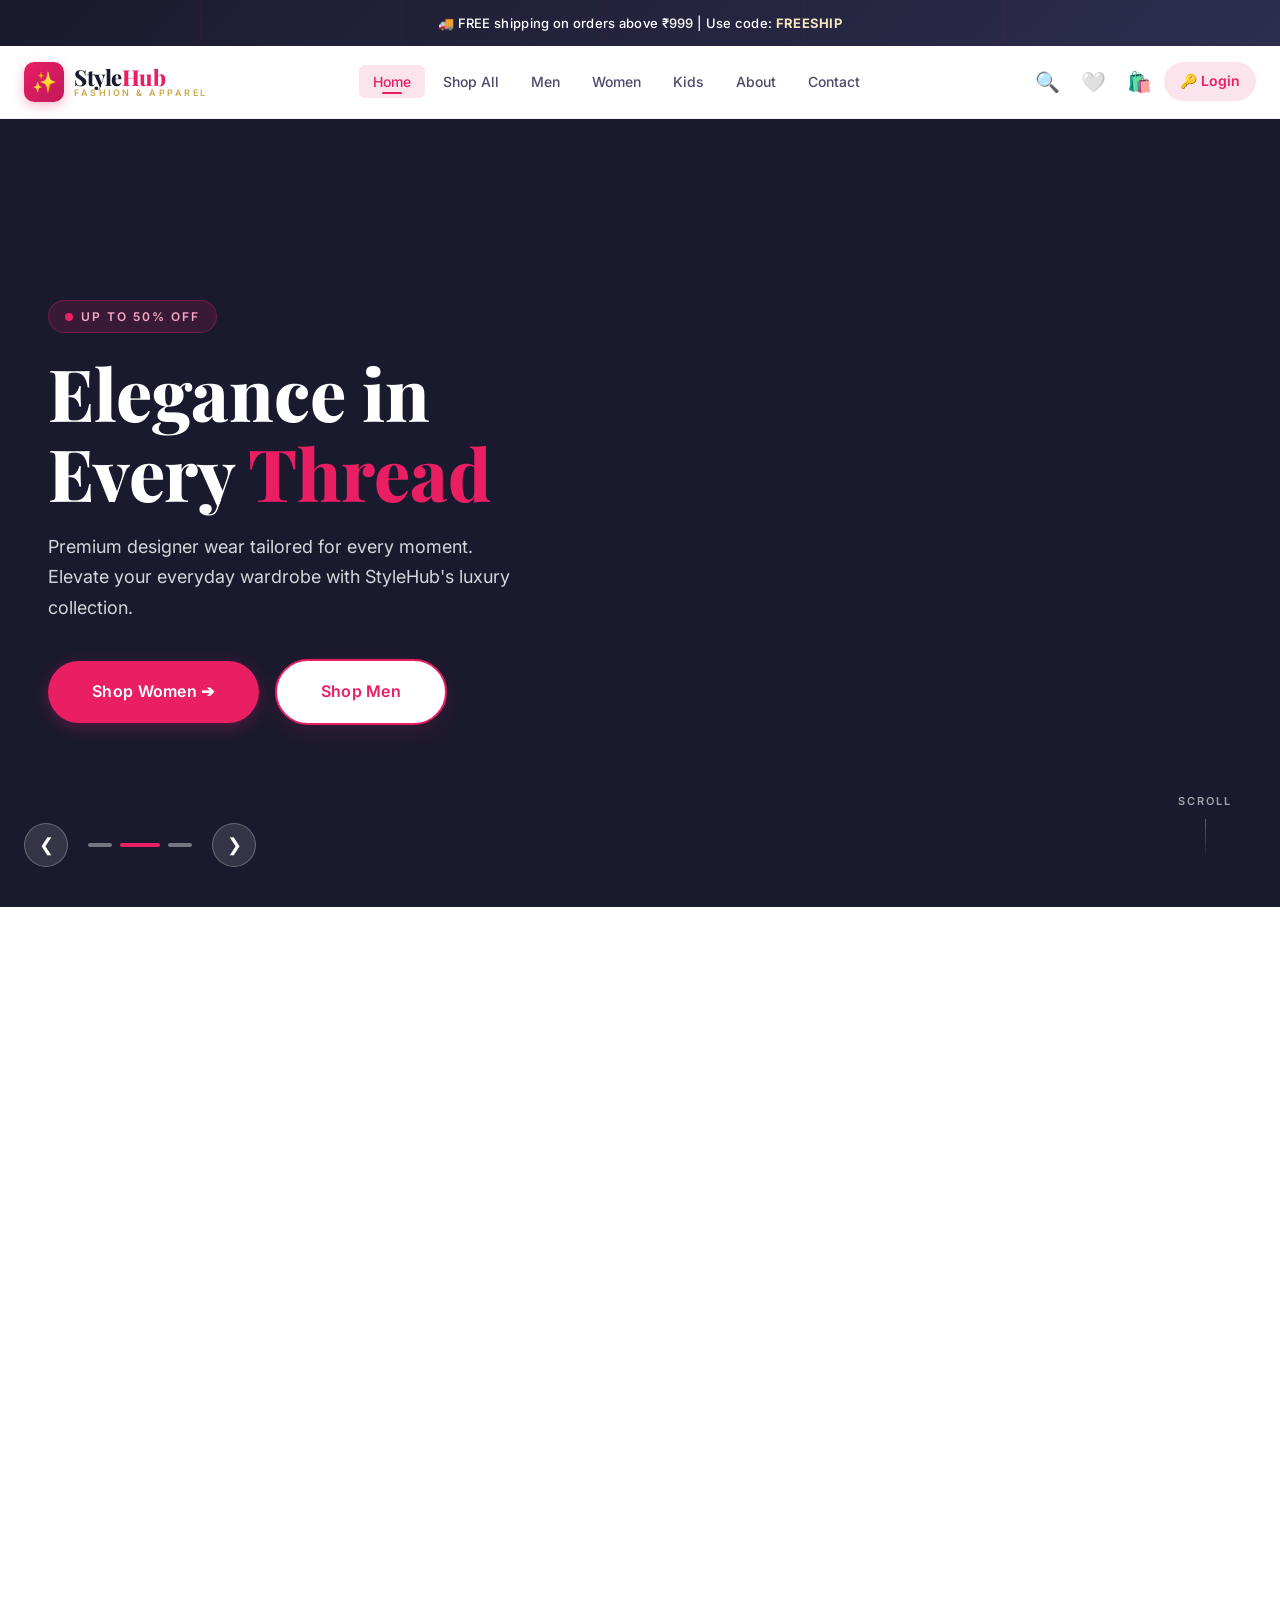
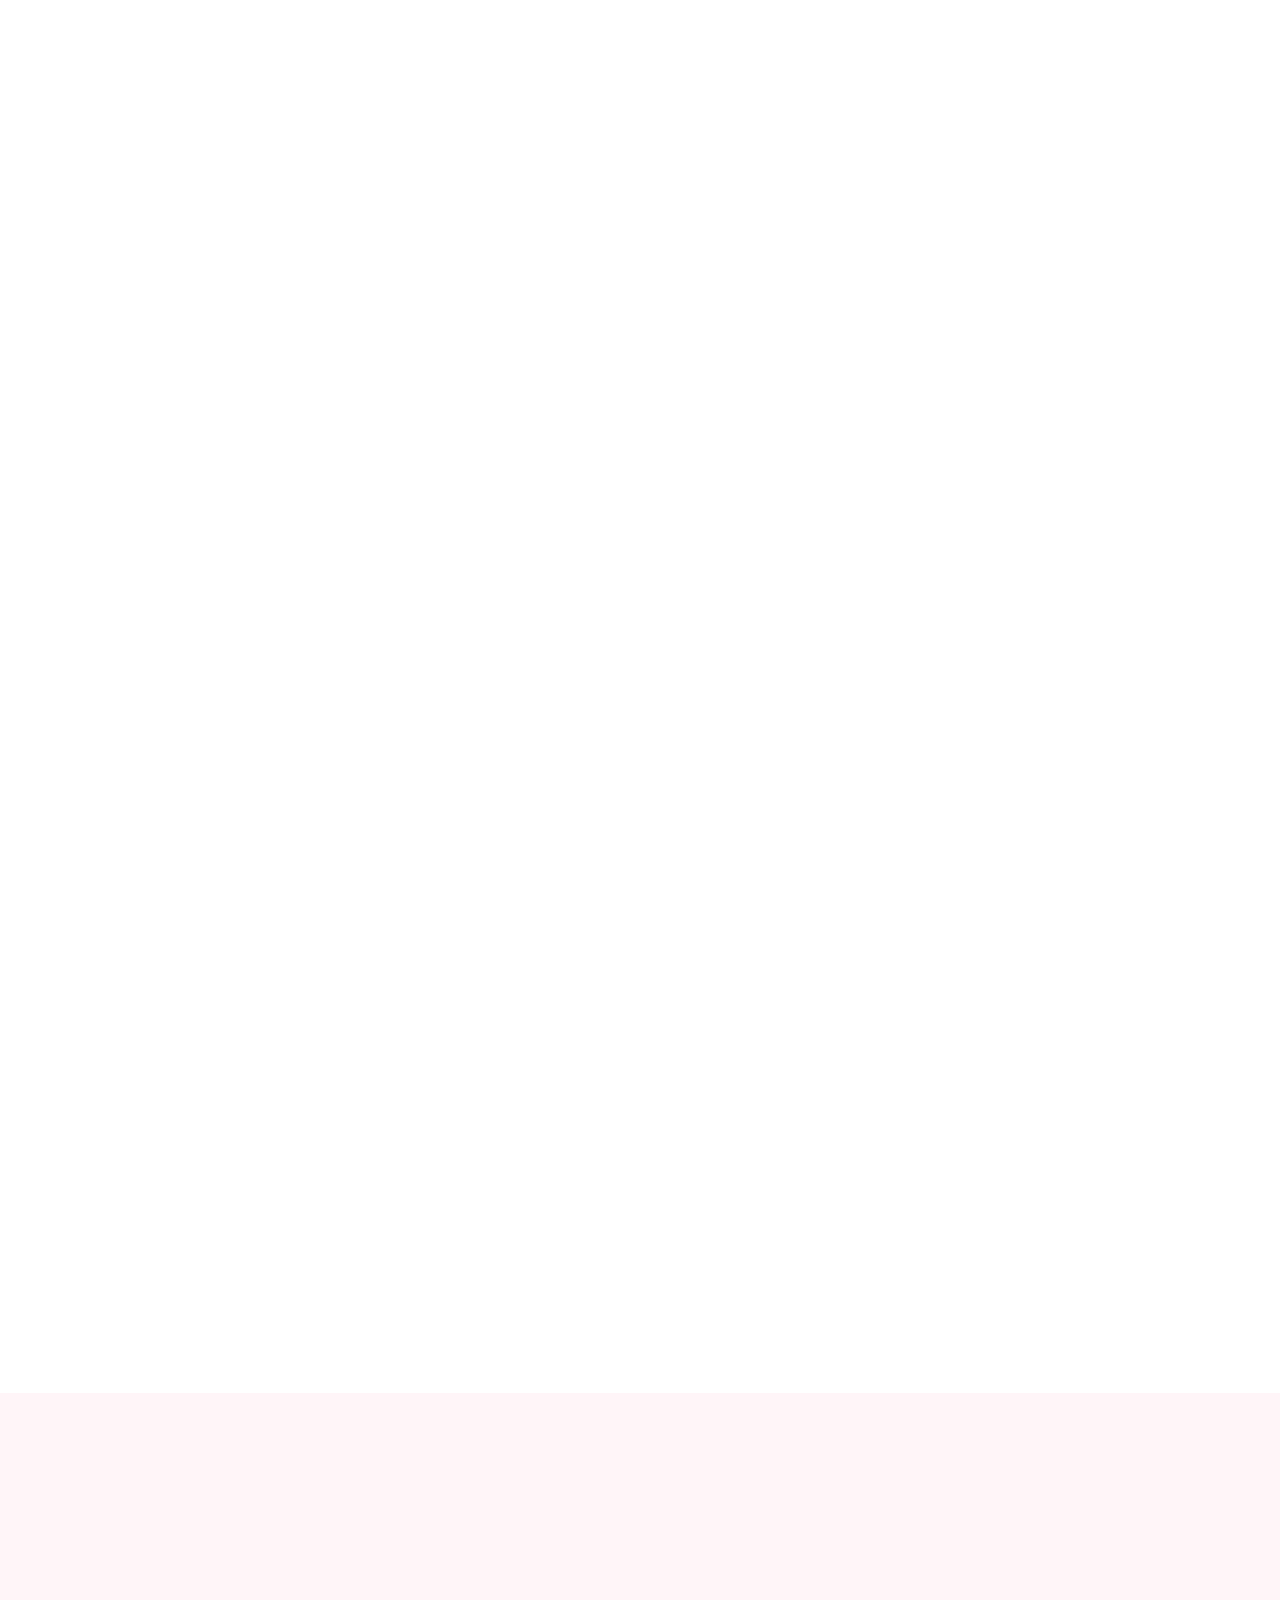
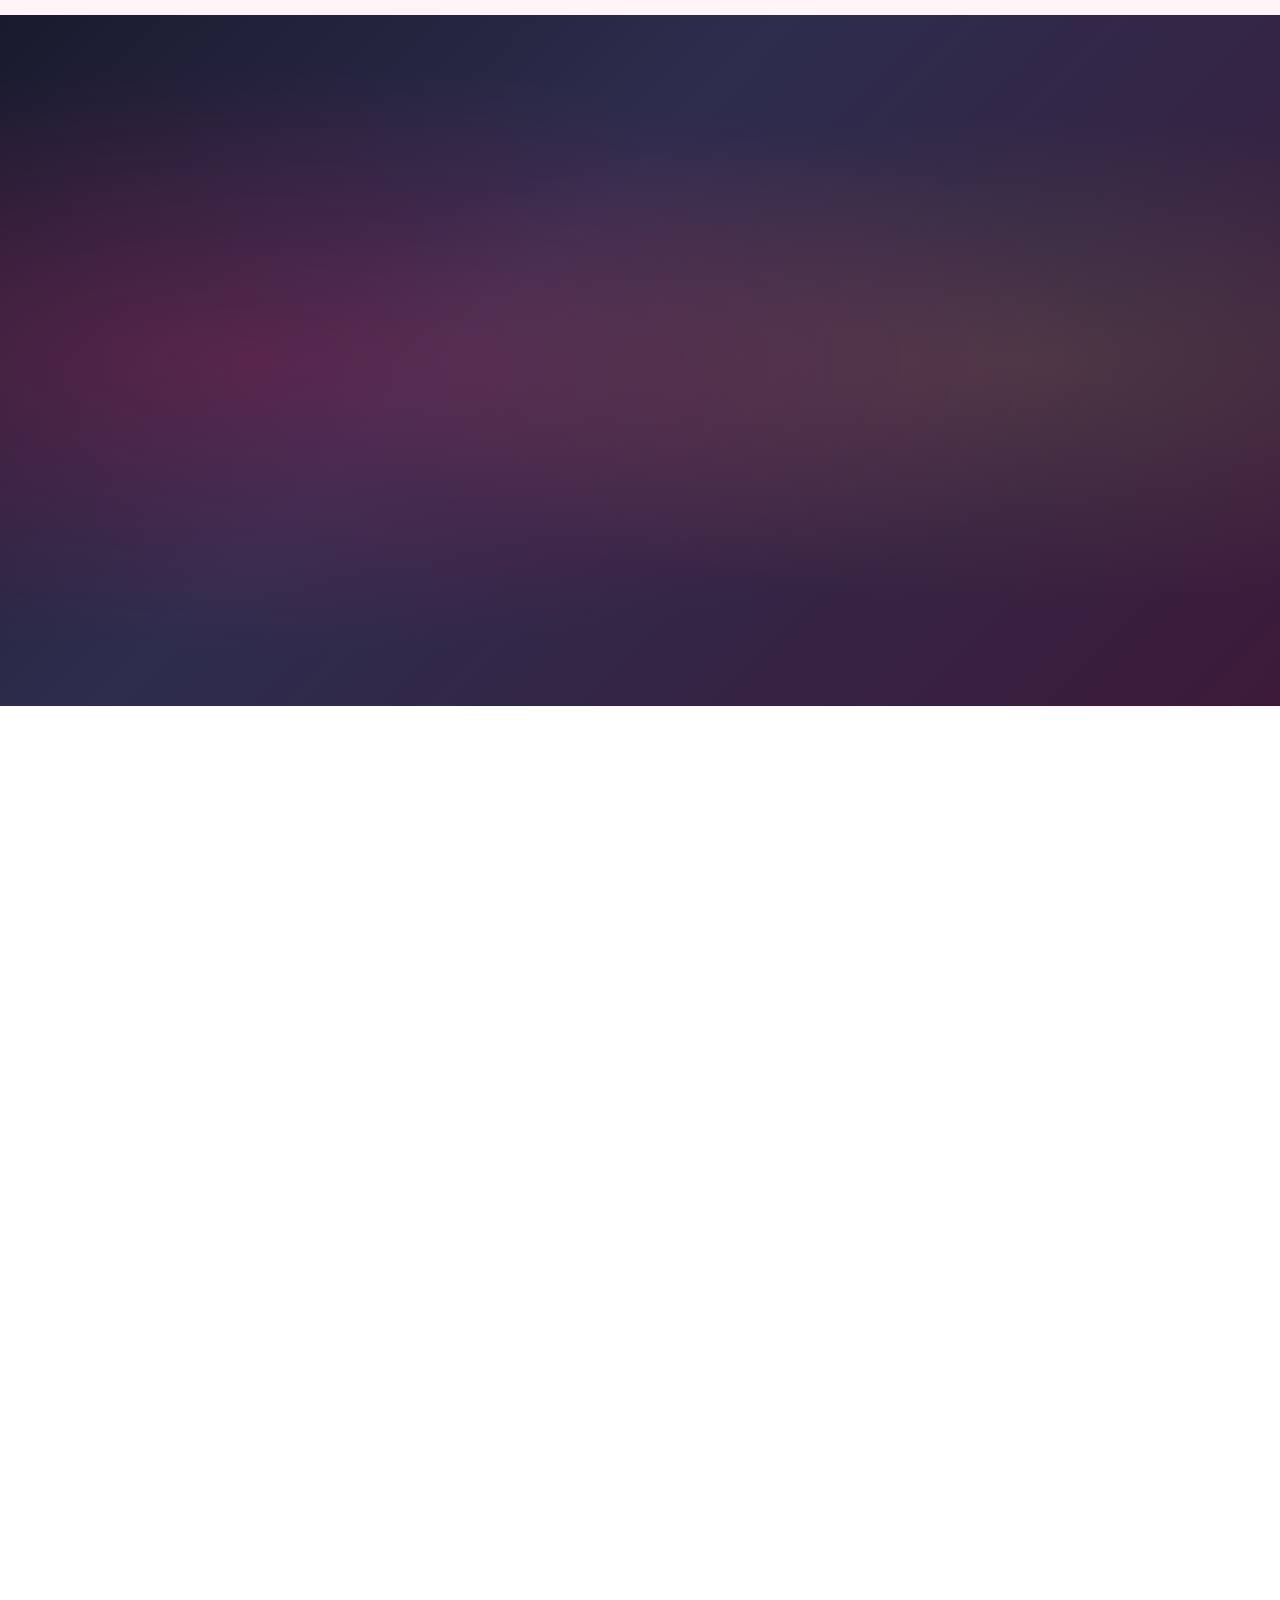
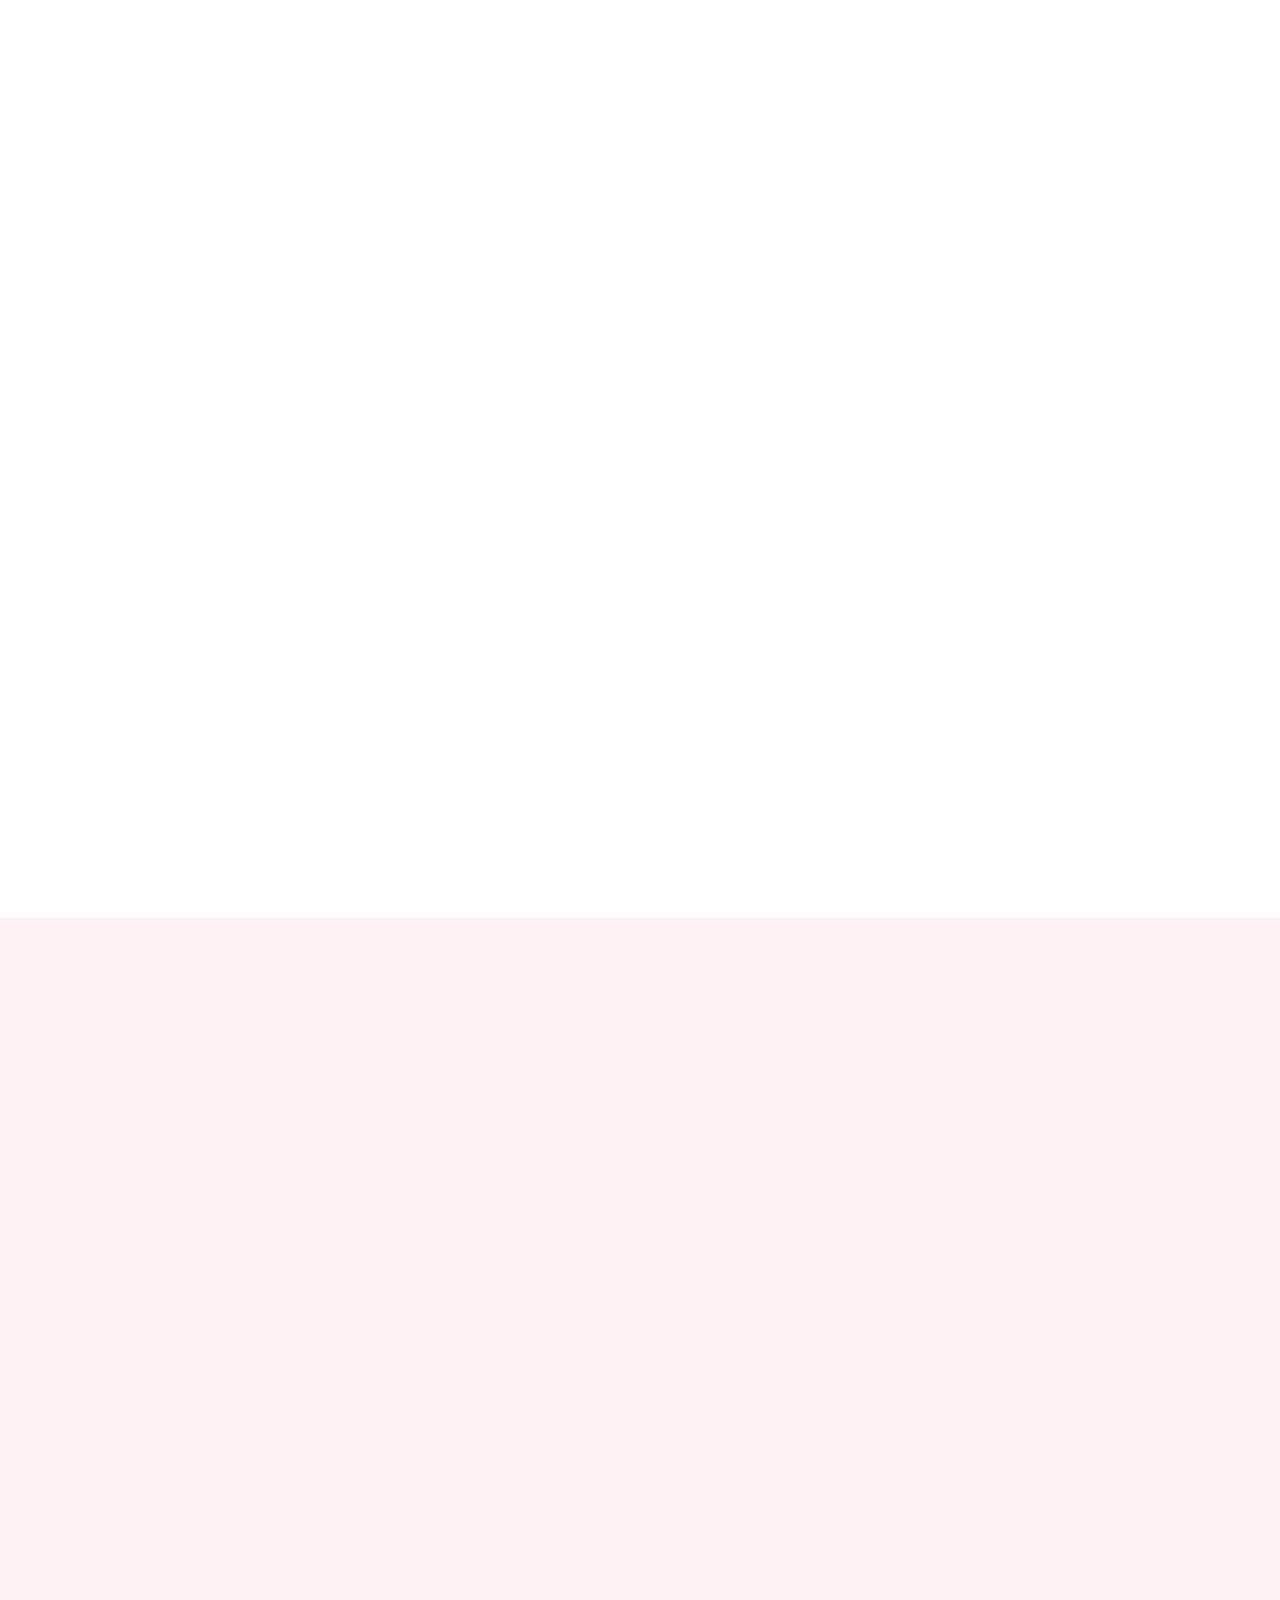
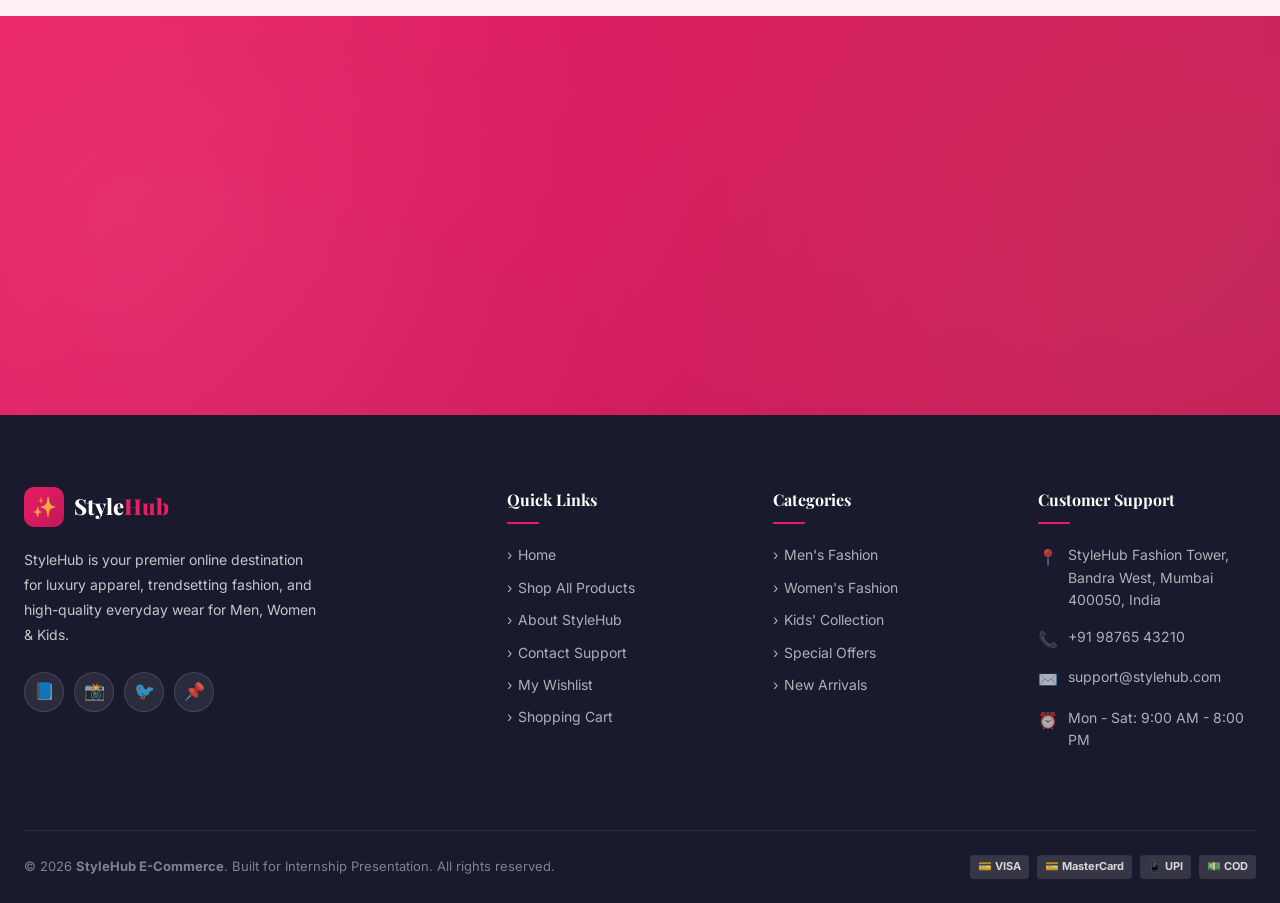
==== frontend/index.html @ ae9ee7ff "Initial commit - StyleHub e-commerce website" ====
<!DOCTYPE html>
<html lang="en">
<head>
  <meta charset="UTF-8">
  <meta name="viewport" content="width=device-width, initial-scale=1.0">
  <meta name="description" content="StyleHub – Premium Fashion & Apparel E-Commerce Store for Men, Women & Kids. Shop the latest clothing trends with exclusive discounts.">
  <title>StyleHub | Fashion & Apparel E-Commerce</title>
  <link rel="stylesheet" href="css/style.css">
  <link rel="icon" href="data:image/svg+xml,<svg xmlns=%22http://www.w3.org/2000/svg%22 viewBox=%220 0 100 100%22><text y=%22.9em%22 font-size=%2290%22>🛍️</text></svg>">
</head>
<body>

  <!-- ============================================================
       1. ANNOUNCEMENT BAR
       ============================================================ -->
  <div class="announcement-bar" id="announcement-bar">
    <span id="announcement-text">🚚 FREE shipping on orders above ₹999 | Use code: <span>FREESHIP</span></span>
  </div>

  <!-- ============================================================
       2. RESPONSIVE NAVIGATION BAR (with Logo, Links & Action Icons)
       ============================================================ -->
  <nav id="main-nav" aria-label="Main Navigation">
    <div class="container">
      <div class="nav-inner">
        
        <!-- 3. StyleHub Logo -->
        <div class="nav-logo">
          <a href="index.html" aria-label="StyleHub Home">
            <div class="nav-logo__icon">✨</div>
            <div class="nav-logo__text">
              <span class="nav-logo__name">Style<span>Hub</span></span>
              <span class="nav-logo__tagline">FASHION & APPAREL</span>
            </div>
          </a>
        </div>

        <!-- 4. Home, Shop, Men, Women, Kids, About, Contact Nav -->
        <ul class="nav-links">
          <li><a href="index.html" class="nav-link active">Home</a></li>
          <li><a href="products.html" class="nav-link">Shop All</a></li>
          <li><a href="products.html?category=men" class="nav-link">Men</a></li>
          <li><a href="products.html?category=women" class="nav-link">Women</a></li>
          <li><a href="products.html?category=kids" class="nav-link">Kids</a></li>
          <li><a href="about.html" class="nav-link">About</a></li>
          <li><a href="contact.html" class="nav-link">Contact</a></li>
        </ul>

        <!-- 5 & 6. Search, Wishlist, Account & Cart Icons + Counter -->
        <div class="nav-actions">
          <button class="nav-action-btn" id="search-toggle" aria-label="Search products" title="Search">
            🔍
          </button>
          
          <a href="wishlist.html" class="nav-action-btn" aria-label="Wishlist" title="Wishlist">
            🤍
            <span class="wishlist-count" style="display:none;">0</span>
          </a>

          <a href="cart.html" class="nav-action-btn" aria-label="Shopping Cart" title="Cart">
            🛍️
            <span class="cart-count" style="display:none;">0</span>
          </a>

          <a href="login.html" class="nav-login-link" id="nav-login-btn">
            🔑 Login
          </a>
          <a href="account.html" class="nav-account-link" id="nav-account-btn" style="display:none;">
            👤 <span class="user-name">Account</span>
          </a>

          <!-- Mobile Hamburger Button -->
          <button class="hamburger" id="hamburger-btn" aria-label="Toggle Navigation Menu">
            <span class="hamburger__line"></span>
            <span class="hamburger__line"></span>
            <span class="hamburger__line"></span>
          </button>
        </div>

      </div>
    </div>
  </nav>

  <!-- Mobile Overlay & Menu -->
  <div class="mobile-overlay" id="mobile-overlay"></div>
  <aside id="mobile-menu" aria-label="Mobile Navigation Menu">
    <div class="mobile-menu__header">
      <div class="nav-logo">
        <a href="index.html">
          <div class="nav-logo__icon">✨</div>
          <div class="nav-logo__text">
            <span class="nav-logo__name">Style<span>Hub</span></span>
          </div>
        </a>
      </div>
      <button class="mobile-menu__close" id="mobile-close" aria-label="Close menu">✕</button>
    </div>
    
    <nav class="mobile-nav-links">
      <a href="index.html" class="mobile-nav-link active"><span class="mobile-nav-icon">🏠</span> Home</a>
      <a href="products.html" class="mobile-nav-link"><span class="mobile-nav-icon">🛍️</span> Shop All</a>
      <a href="products.html?category=men" class="mobile-nav-link"><span class="mobile-nav-icon">👔</span> Men's Collection</a>
      <a href="products.html?category=women" class="mobile-nav-link"><span class="mobile-nav-icon">👗</span> Women's Collection</a>
      <a href="products.html?category=kids" class="mobile-nav-link"><span class="mobile-nav-icon">🧸</span> Kids' Collection</a>
      <a href="wishlist.html" class="mobile-nav-link"><span class="mobile-nav-icon">❤️</span> Wishlist</a>
      <a href="cart.html" class="mobile-nav-link"><span class="mobile-nav-icon">🛒</span> Cart</a>
      <a href="about.html" class="mobile-nav-link"><span class="mobile-nav-icon">ℹ️</span> About Us</a>
      <a href="contact.html" class="mobile-nav-link"><span class="mobile-nav-icon">📞</span> Contact Us</a>
    </nav>

    <div class="mobile-menu__footer">
      <div class="mobile-menu__auth">
        <a href="login.html" class="btn btn--primary btn--full">Sign In / Register</a>
      </div>
    </div>
  </aside>

  <!-- Search Modal Overlay -->
  <div class="search-overlay" id="search-overlay" aria-label="Search overlay">
    <button class="search-close-btn" id="search-close" aria-label="Close search">✕</button>
    <div class="search-overlay__inner">
      <form class="search-form" id="search-form" action="products.html" method="GET">
        <input type="text" id="search-input" name="search" placeholder="Search for dresses, shirts, jeans..." autocomplete="off">
        <button type="submit" aria-label="Search">🔍</button>
      </form>
      <div id="search-results"></div>
    </div>
  </div>

  <!-- ============================================================
       7. LARGE FASHION HERO SECTION & 8. "SHOP NOW" BUTTON
       ============================================================ -->
  <section class="hero" aria-label="Hero Carousel">
    
    <!-- Slide 1 -->
    <div class="hero-slide active">
      <div class="hero-slide__bg" style="background-image: url('https://images.unsplash.com/photo-1490481651871-ab68de25d43d?w=1600&q=80');"></div>
      <div class="hero-slide__overlay"></div>
      <div class="hero-slide__content">
        <span class="hero-slide__tag">New Season 2026 Collection</span>
        <h1 class="hero-slide__title">Redefine Your <span>Style</span> Statement</h1>
        <p class="hero-slide__subtitle">Discover curated luxury fashion, elegant apparel and seasonal trends for Men, Women and Kids crafted with unmatched quality.</p>
        <div class="hero-slide__actions">
          <a href="products.html" class="btn btn--primary btn--lg">Shop Now ➔</a>
          <a href="#categories" class="btn btn--white btn--lg" id="explore-categories-btn" onclick="document.getElementById('categories')?.scrollIntoView({behavior:'smooth'});">Explore Categories</a>
        </div>
      </div>
    </div>

    <!-- Slide 2 -->
    <div class="hero-slide">
      <div class="hero-slide__bg" style="background-image: url('https://images.unsplash.com/photo-1445205170230-053b83016050?w=1600&q=80');"></div>
      <div class="hero-slide__overlay"></div>
      <div class="hero-slide__content">
        <span class="hero-slide__tag">Up To 50% Off</span>
        <h2 class="hero-slide__title">Elegance in Every <span>Thread</span></h2>
        <p class="hero-slide__subtitle">Premium designer wear tailored for every moment. Elevate your everyday wardrobe with StyleHub's luxury collection.</p>
        <div class="hero-slide__actions">
          <a href="products.html?category=women" class="btn btn--primary btn--lg">Shop Women ➔</a>
          <a href="products.html?category=men" class="btn btn--outline btn--white btn--lg">Shop Men</a>
        </div>
      </div>
    </div>

    <!-- Slide 3 -->
    <div class="hero-slide">
      <div class="hero-slide__bg" style="background-image: url('https://images.unsplash.com/photo-1503944583220-79d8926ad5e2?w=1600&q=80');"></div>
      <div class="hero-slide__overlay"></div>
      <div class="hero-slide__content">
        <span class="hero-slide__tag">Kids & Youth Special</span>
        <h2 class="hero-slide__title">Vibrant & Playful <span>Fashion</span></h2>
        <p class="hero-slide__subtitle">Ultra-soft, trendy and comfortable outfits for your little ones. Made with 100% skin-friendly fabrics.</p>
        <div class="hero-slide__actions">
          <a href="products.html?category=kids" class="btn btn--primary btn--lg">Shop Kids ➔</a>
        </div>
      </div>
    </div>

    <!-- Hero Controls -->
    <div class="hero-controls">
      <button class="hero-arrow" id="hero-prev" aria-label="Previous slide">❮</button>
      <div class="hero-dots">
        <button class="hero-dot active" aria-label="Slide 1"></button>
        <button class="hero-dot" aria-label="Slide 2"></button>
        <button class="hero-dot" aria-label="Slide 3"></button>
      </div>
      <button class="hero-arrow" id="hero-next" aria-label="Next slide">❯</button>
    </div>

    <div class="hero-scroll">
      <span>Scroll</span>
      <div class="hero-scroll__line"></div>
    </div>
  </section>

  <!-- ============================================================
       9, 10, 11. MEN, WOMEN & KIDS CATEGORY CARDS
       ============================================================ -->
  <section class="section" id="categories" aria-label="Product Categories">
    <div class="container">
      <div class="section-header fade-up">
        <span class="section-label">Curated Collections</span>
        <h2 class="section-title">Shop by <span>Category</span></h2>
        <p class="section-subtitle">Explore our handpicked fashion lines with dedicated dresses, footwear, and luxury accessories for every member of your family.</p>
        <div class="divider"><span class="divider-icon">✦</span></div>
      </div>

      <!-- Quick Subcategory Filter Chips -->
      <div class="category-quick-filters fade-up">
        <a href="products.html" class="category-filter-chip active">All Departments</a>
        <a href="products.html?type=clothing" class="category-filter-chip">👗 Dresses & Apparel</a>
        <a href="products.html?type=footwear" class="category-filter-chip">👟 Footwear Collection</a>
        <a href="products.html?type=accessories" class="category-filter-chip">👜 Accessories & Bags</a>
      </div>

      <div class="categories-grid">
        <!-- 9. Men's Category -->
        <div class="category-card fade-up delay-1">
          <img src="https://images.unsplash.com/photo-1617137984095-74e4e5e3613f?w=800&q=80" alt="Men's Fashion" class="category-card__img" loading="lazy">
          <div class="category-card__overlay"></div>
          <div class="category-card__content">
            <span class="category-card__label">GENTLEMEN'S CHOICE</span>
            <h3 class="category-card__name">Men's Collection</h3>
            <p class="category-card__count">18+ Premium Items · Shirts, Suits, Shoes & Accessories</p>
            
            <div class="category-subnav">
              <a href="products.html?category=men&type=clothing" class="category-subnav__pill" onclick="event.stopPropagation()">👔 Suits & Shirts</a>
              <a href="products.html?category=men&type=footwear" class="category-subnav__pill" onclick="event.stopPropagation()">👞 Footwear</a>
              <a href="products.html?category=men&type=accessories" class="category-subnav__pill" onclick="event.stopPropagation()">🕶️ Accessories</a>
            </div>

            <a href="products.html?category=men" class="category-card__btn">Explore All Men ➔</a>
          </div>
        </div>

        <!-- 10. Women's Category -->
        <div class="category-card fade-up delay-2">
          <img src="https://images.unsplash.com/photo-1483985988355-763728e1935b?w=800&q=80" alt="Women's Fashion" class="category-card__img" loading="lazy">
          <div class="category-card__overlay"></div>
          <div class="category-card__content">
            <span class="category-card__label">ELEGANT & CHIC</span>
            <h3 class="category-card__name">Women's Collection</h3>
            <p class="category-card__count">20+ Designer Styles · Gowns, Heels, Bags & Jewelry</p>
            
            <div class="category-subnav">
              <a href="products.html?category=women&type=clothing" class="category-subnav__pill" onclick="event.stopPropagation()">👗 Dresses & Gowns</a>
              <a href="products.html?category=women&type=footwear" class="category-subnav__pill" onclick="event.stopPropagation()">👠 Heels & Flats</a>
              <a href="products.html?category=women&type=accessories" class="category-subnav__pill" onclick="event.stopPropagation()">👜 Handbags</a>
            </div>

            <a href="products.html?category=women" class="category-card__btn">Explore All Women ➔</a>
          </div>
        </div>

        <!-- 11. Kids Category -->
        <div class="category-card fade-up delay-3">
          <img src="https://images.unsplash.com/photo-1519238263530-99bdd11df2ea?w=800&q=80" alt="Kids' Fashion" class="category-card__img" loading="lazy">
          <div class="category-card__overlay"></div>
          <div class="category-card__content">
            <span class="category-card__label">PLAYFUL & COZY</span>
            <h3 class="category-card__name">Kids' Collection</h3>
            <p class="category-card__count">18+ Cute Outfits · Party Dresses, Shoes & Backpacks</p>
            
            <div class="category-subnav">
              <a href="products.html?category=kids&type=clothing" class="category-subnav__pill" onclick="event.stopPropagation()">🧸 Party Dresses</a>
              <a href="products.html?category=kids&type=footwear" class="category-subnav__pill" onclick="event.stopPropagation()">👟 Light-Up Shoes</a>
              <a href="products.html?category=kids&type=accessories" class="category-subnav__pill" onclick="event.stopPropagation()">🎒 Backpacks</a>
            </div>

            <a href="products.html?category=kids" class="category-card__btn">Explore All Kids ➔</a>
          </div>
        </div>
      </div>

      <!-- Sub-Category Photo Tiles -->
      <div class="subcategory-section fade-up">
        <h3 class="subcategory-section__title">Browse by <span>Style</span></h3>
        <div class="subcategory-tiles">

          <!-- Men's Clothing -->
          <a href="products.html?category=men&type=clothing" class="subtile fade-up delay-1">
            <img src="https://images.unsplash.com/photo-1593030761757-71fae45fa0e7?w=500&q=80" alt="Men's Clothing" class="subtile__img" loading="lazy">
            <div class="subtile__overlay"></div>
            <div class="subtile__body">
              <span class="subtile__tag">Men</span>
              <span class="subtile__name">Clothing</span>
            </div>
          </a>

          <!-- Men's Footwear -->
          <a href="products.html?category=men&type=footwear" class="subtile fade-up delay-2">
            <img src="https://images.unsplash.com/photo-1542291026-7eec264c27ff?w=500&q=80" alt="Men's Footwear" class="subtile__img" loading="lazy">
            <div class="subtile__overlay"></div>
            <div class="subtile__body">
              <span class="subtile__tag">Men</span>
              <span class="subtile__name">Footwear</span>
            </div>
          </a>

          <!-- Men's Accessories -->
          <a href="products.html?category=men&type=accessories" class="subtile fade-up delay-3">
            <img src="https://images.unsplash.com/photo-1614252235316-8c857d38b5f4?w=500&q=80" alt="Men's Accessories" class="subtile__img" loading="lazy">
            <div class="subtile__overlay"></div>
            <div class="subtile__body">
              <span class="subtile__tag">Men</span>
              <span class="subtile__name">Accessories</span>
            </div>
          </a>

          <!-- Women's Clothing -->
          <a href="products.html?category=women&type=clothing" class="subtile fade-up delay-1">
            <img src="https://images.unsplash.com/photo-1539109136881-3be0616acf4b?w=500&q=80" alt="Women's Clothing" class="subtile__img" loading="lazy">
            <div class="subtile__overlay"></div>
            <div class="subtile__body">
              <span class="subtile__tag">Women</span>
              <span class="subtile__name">Clothing</span>
            </div>
          </a>

          <!-- Women's Footwear -->
          <a href="products.html?category=women&type=footwear" class="subtile fade-up delay-2">
            <img src="https://images.unsplash.com/photo-1543163521-1bf539c55dd2?w=500&q=80" alt="Women's Footwear" class="subtile__img" loading="lazy">
            <div class="subtile__overlay"></div>
            <div class="subtile__body">
              <span class="subtile__tag">Women</span>
              <span class="subtile__name">Footwear</span>
            </div>
          </a>

          <!-- Women's Accessories -->
          <a href="products.html?category=women&type=accessories" class="subtile fade-up delay-3">
            <img src="https://images.unsplash.com/photo-1548036328-c9fa89d128fa?w=500&q=80" alt="Women's Accessories" class="subtile__img" loading="lazy">
            <div class="subtile__overlay"></div>
            <div class="subtile__body">
              <span class="subtile__tag">Women</span>
              <span class="subtile__name">Accessories</span>
            </div>
          </a>

          <!-- Kids' Clothing -->
          <a href="products.html?category=kids&type=clothing" class="subtile fade-up delay-1">
            <img src="https://images.unsplash.com/photo-1522771930-78848d9293e8?w=500&q=80" alt="Kids' Clothing" class="subtile__img" loading="lazy">
            <div class="subtile__overlay"></div>
            <div class="subtile__body">
              <span class="subtile__tag">Kids</span>
              <span class="subtile__name">Clothing</span>
            </div>
          </a>

          <!-- Kids' Footwear -->
          <a href="products.html?category=kids&type=footwear" class="subtile fade-up delay-2">
            <img src="https://images.unsplash.com/photo-1560769629-975ec94e6a86?w=500&q=80" alt="Kids' Footwear" class="subtile__img" loading="lazy">
            <div class="subtile__overlay"></div>
            <div class="subtile__body">
              <span class="subtile__tag">Kids</span>
              <span class="subtile__name">Footwear</span>
            </div>
          </a>

          <!-- Kids' Accessories -->
          <a href="products.html?category=kids&type=accessories" class="subtile fade-up delay-3">
            <img src="https://images.unsplash.com/photo-1553456558-aff63285bdd1?w=500&q=80" alt="Kids' Accessories" class="subtile__img" loading="lazy">
            <div class="subtile__overlay"></div>
            <div class="subtile__body">
              <span class="subtile__tag">Kids</span>
              <span class="subtile__name">Accessories</span>
            </div>
          </a>

        </div>
      </div>
    </div>
  </section>

  <!-- ============================================================
       12. FEATURED PRODUCTS SECTION
       ============================================================ -->
  <section class="section section--light" id="featured" aria-label="Featured Products">
    <div class="container">
      <div class="section-header fade-up">
        <span class="section-label">Handpicked Selection</span>
        <h2 class="section-title">Featured <span>Products</span></h2>
        <p class="section-subtitle">Trending outfits loved by thousands of fashion enthusiasts across the country.</p>
        <div class="divider"><span class="divider-icon">✦</span></div>
      </div>

      <!-- Products Grid -->
      <div class="products-grid fade-up delay-1" id="featured-products-grid">
        <!-- Rendered dynamically by script.js -->
      </div>

      <div class="view-all-wrapper fade-up delay-2">
        <a href="products.html" class="btn btn--outline btn--lg">View All Products ➔</a>
      </div>
    </div>
  </section>

  <!-- ============================================================
       14. SPECIAL OFFER BANNER
       ============================================================ -->
  <section class="offer-banner" aria-label="Special Offer Banner">
    <div class="container">
      <div class="offer-banner__grid">
        
        <div class="offer-banner__content slide-in-left">
          <span class="offer-banner__label">🔥 LIMITED TIME DEAL</span>
          <h2 class="offer-banner__title">End of Season <span class="highlight">Mega Sale</span></h2>
          <p class="offer-banner__subtitle">Get up to <strong>50% OFF</strong> on premium apparel + extra 10% discount on orders above ₹1,999. Offer ends soon!</p>
          
          <div class="offer-banner__code">
            <span>Use Promo Code:</span>
            <strong>STYLE50</strong>
          </div>

          <div class="countdown" id="offer-countdown" aria-label="Offer Countdown Timer">
            <div class="countdown-item">
              <span class="countdown-num countdown-days">02</span>
              <span class="countdown-label">Days</span>
            </div>
            <span class="countdown-sep">:</span>
            <div class="countdown-item">
              <span class="countdown-num countdown-hrs">18</span>
              <span class="countdown-label">Hours</span>
            </div>
            <span class="countdown-sep">:</span>
            <div class="countdown-item">
              <span class="countdown-num countdown-mins">45</span>
              <span class="countdown-label">Mins</span>
            </div>
            <span class="countdown-sep">:</span>
            <div class="countdown-item">
              <span class="countdown-num countdown-secs">30</span>
              <span class="countdown-label">Secs</span>
            </div>
          </div>

          <div class="mt-32">
            <a href="products.html" class="btn btn--gold btn--lg">Claim Offer Now ➔</a>
          </div>
        </div>

        <div class="offer-banner__visual slide-in-right">
          <div class="offer-img">
            <img src="https://images.unsplash.com/photo-1515886657613-9f3515b0c78f?w=600&q=80" alt="Special Deal Fashion Model" loading="lazy">
          </div>
          <div class="offer-img offer-img--tall">
            <img src="https://images.unsplash.com/photo-1539109136881-3be0616acf4b?w=600&q=80" alt="Special Deal Luxury Wear" loading="lazy">
          </div>
          <div class="offer-badge">
            <span class="offer-badge__text">50%</span>
            <span class="offer-badge__sub">OFF</span>
          </div>
        </div>

      </div>
    </div>
  </section>

  <!-- ============================================================
       13. NEW ARRIVALS SECTION
       ============================================================ -->
  <section class="section" id="new-arrivals" aria-label="New Arrivals">
    <div class="container">
      <div class="section-header fade-up">
        <span class="section-label">Fresh Off The Runway</span>
        <h2 class="section-title">New <span>Arrivals</span></h2>
        <p class="section-subtitle">Be the first to wear the latest fashion additions just dropped in our store.</p>
        <div class="divider"><span class="divider-icon">✦</span></div>
      </div>

      <div class="products-grid fade-up delay-1" id="new-arrivals-grid">
        <!-- Rendered dynamically by script.js -->
      </div>

      <div class="view-all-wrapper fade-up delay-2">
        <a href="products.html?sort=newest" class="btn btn--primary btn--lg">Explore All New Arrivals ➔</a>
      </div>
    </div>
  </section>

  <!-- ============================================================
       15. WHY CHOOSE STYLEHUB SECTION
       ============================================================ -->
  <section class="section section--pale" aria-label="Why Choose StyleHub">
    <div class="container">
      <div class="section-header fade-up">
        <span class="section-label">The StyleHub Promise</span>
        <h2 class="section-title">Why Choose <span>StyleHub</span></h2>
        <p class="section-subtitle">We commit to bringing you the best e-commerce shopping experience with quality & reliability.</p>
        <div class="divider"><span class="divider-icon">✦</span></div>
      </div>

      <div class="features-grid">
        <div class="feature-card fade-up delay-1">
          <div class="feature-card__icon">🚚</div>
          <h3 class="feature-card__title">Express Free Delivery</h3>
          <p class="feature-card__desc">Enjoy complimentary doorstep shipping on all orders over ₹999 across India.</p>
        </div>

        <div class="feature-card fade-up delay-2">
          <div class="feature-card__icon">👑</div>
          <h3 class="feature-card__title">100% Premium Quality</h3>
          <p class="feature-card__desc">Handpicked fabrics and rigorous quality assurance on every single item.</p>
        </div>

        <div class="feature-card fade-up delay-3">
          <div class="feature-card__icon">🔄</div>
          <h3 class="feature-card__title">7-Day Easy Returns</h3>
          <p class="feature-card__desc">Not satisfied? Return or exchange hassle-free within 7 days with full refund.</p>
        </div>

        <div class="feature-card fade-up delay-4">
          <div class="feature-card__icon">🛡️</div>
          <h3 class="feature-card__title">Secure Checkout</h3>
          <p class="feature-card__desc">100% encrypted and safe payment gateways for seamless shopping peace of mind.</p>
        </div>
      </div>
    </div>
  </section>

  <!-- ============================================================
       16. NEWSLETTER SECTION
       ============================================================ -->
  <section class="newsletter" aria-label="Newsletter Subscription">
    <div class="container">
      <div class="newsletter__inner">
        <div class="newsletter__text slide-in-left">
          <span class="newsletter__text-label">JOIN OUR CLUB</span>
          <h2 class="newsletter__title">Subscribe & Get <span>10% OFF</span></h2>
          <p class="newsletter__subtitle">Sign up for our VIP newsletter to get early access to sales, new collection drops, and secret promotional codes.</p>
          <div class="newsletter__perks">
            <div class="newsletter__perk">
              <span class="newsletter__perk-icon">✓</span>
              <span>Instant 10% discount code upon signing up</span>
            </div>
            <div class="newsletter__perk">
              <span class="newsletter__perk-icon">✓</span>
              <span>Exclusive previews of seasonal collections</span>
            </div>
          </div>
        </div>

        <div class="newsletter__form-wrapper slide-in-right">
          <form class="newsletter__form" id="newsletter-form">
            <div class="newsletter__input-group">
              <input type="email" placeholder="Enter your email address..." required aria-label="Email address">
              <button type="submit" class="btn btn--primary">Subscribe ➔</button>
            </div>
            <p class="newsletter__privacy">
              <span>🔒 We respect your privacy. Unsubscribe anytime with 1-click. View our <a href="javascript:void(0)" onclick="showToast('Privacy Policy: StyleHub strictly respects and protects customer data.')">Privacy Policy</a>.</span>
            </p>
          </form>
        </div>
      </div>
    </div>
  </section>

  <!-- ============================================================
       17. PROFESSIONAL FOOTER
       ============================================================ -->
  <footer class="footer" aria-label="Footer">
    <div class="container">
      <div class="footer__grid">
        
        <!-- Brand Info -->
        <div class="footer-brand">
          <div class="footer-brand__logo">
            <div class="footer-brand__logo-icon">✨</div>
            <span class="footer-brand__name">Style<span>Hub</span></span>
          </div>
          <p class="footer-brand__desc">
            StyleHub is your premier online destination for luxury apparel, trendsetting fashion, and high-quality everyday wear for Men, Women & Kids.
          </p>
          <div class="footer-socials">
            <a href="javascript:void(0)" onclick="showToast('Opening StyleHub Facebook Page... 📘')" class="footer-social" aria-label="Facebook">📘</a>
            <a href="javascript:void(0)" onclick="showToast('Opening StyleHub Instagram Profile... 📸')" class="footer-social" aria-label="Instagram">📸</a>
            <a href="javascript:void(0)" onclick="showToast('Opening StyleHub Twitter Profile... 🐦')" class="footer-social" aria-label="Twitter">🐦</a>
            <a href="javascript:void(0)" onclick="showToast('Opening StyleHub Pinterest Boards... 📌')" class="footer-social" aria-label="Pinterest">📌</a>
          </div>
        </div>

        <!-- Quick Links -->
        <div class="footer-col">
          <h4 class="footer-col__title">Quick Links</h4>
          <ul class="footer-links">
            <li><a href="index.html" class="footer-link"><span>›</span> Home</a></li>
            <li><a href="products.html" class="footer-link"><span>›</span> Shop All Products</a></li>
            <li><a href="about.html" class="footer-link"><span>›</span> About StyleHub</a></li>
            <li><a href="contact.html" class="footer-link"><span>›</span> Contact Support</a></li>
            <li><a href="wishlist.html" class="footer-link"><span>›</span> My Wishlist</a></li>
            <li><a href="cart.html" class="footer-link"><span>›</span> Shopping Cart</a></li>
          </ul>
        </div>

        <!-- Categories -->
        <div class="footer-col">
          <h4 class="footer-col__title">Categories</h4>
          <ul class="footer-links">
            <li><a href="products.html?category=men" class="footer-link"><span>›</span> Men's Fashion</a></li>
            <li><a href="products.html?category=women" class="footer-link"><span>›</span> Women's Fashion</a></li>
            <li><a href="products.html?category=kids" class="footer-link"><span>›</span> Kids' Collection</a></li>
            <li><a href="products.html?badge=sale" class="footer-link"><span>›</span> Special Offers</a></li>
            <li><a href="products.html?sort=newest" class="footer-link"><span>›</span> New Arrivals</a></li>
          </ul>
        </div>

        <!-- Contact & Support -->
        <div class="footer-col">
          <h4 class="footer-col__title">Customer Support</h4>
          <div class="footer-contact-item">
            <span class="footer-contact-icon">📍</span>
            <span>StyleHub Fashion Tower, Bandra West, Mumbai 400050, India</span>
          </div>
          <div class="footer-contact-item">
            <span class="footer-contact-icon">📞</span>
            <span>+91 98765 43210</span>
          </div>
          <div class="footer-contact-item">
            <span class="footer-contact-icon">✉️</span>
            <span>support@stylehub.com</span>
          </div>
          <div class="footer-contact-item">
            <span class="footer-contact-icon">⏰</span>
            <span>Mon - Sat: 9:00 AM - 8:00 PM</span>
          </div>
        </div>

      </div>

      <!-- Bottom Bar -->
      <div class="footer__bottom">
        <p class="footer__bottom-text">
          © 2026 <strong>StyleHub E-Commerce</strong>. Built for Internship Presentation. All rights reserved.
        </p>
        <div class="footer__payment">
          <span class="payment-icon">💳 VISA</span>
          <span class="payment-icon">💳 MasterCard</span>
          <span class="payment-icon">📱 UPI</span>
          <span class="payment-icon">💵 COD</span>
        </div>
      </div>
    </div>
  </footer>

  <!-- Back to Top Button -->
  <button id="back-to-top" aria-label="Back to top">↑</button>

  <!-- JavaScript Files -->
  <script src="js/products.js"></script>
  <script src="js/script.js"></script>
</body>
</html>
---- frontend/css/style.css ----
/* ============================================================
   StyleHub – Main Stylesheet
   Fashion & Apparel E-Commerce
   Colors: Primary #E91E63 | Text #1A1A2E | BG White
   ============================================================ */

/* ─── Google Fonts ──────────────────────────────────────────── */
@import url('https://fonts.googleapis.com/css2?family=Playfair+Display:wght@400;500;600;700;800&family=Inter:wght@300;400;500;600;700&display=swap');

/* ─── CSS Custom Properties ─────────────────────────────────── */
:root {
  /* Colors */
  --primary: #E91E63;
  --primary-dark: #C2185B;
  --primary-light: #FCE4EC;
  --primary-pale: #FFF0F4;
  --gold: #C9A84C;
  --gold-light: #F5E6C0;
  --text-dark: #1A1A2E;
  --text-medium: #4A4A6A;
  --text-light: #7A7A9A;
  --white: #FFFFFF;
  --off-white: #FAFAFA;
  --light-bg: #FFF5F8;
  --border: #F0E0E8;
  --border-light: #F8F0F4;

  /* Typography */
  --font-heading: 'Playfair Display', Georgia, serif;
  --font-body: 'Inter', -apple-system, BlinkMacSystemFont, sans-serif;

  /* Spacing */
  --section-padding: 80px 0;
  --container-width: 1280px;
  --gap: 24px;

  /* Shadows */
  --shadow-sm: 0 2px 8px rgba(233, 30, 99, 0.08);
  --shadow-md: 0 8px 24px rgba(233, 30, 99, 0.12);
  --shadow-lg: 0 16px 48px rgba(233, 30, 99, 0.16);
  --shadow-card: 0 4px 16px rgba(26, 26, 46, 0.08);
  --shadow-card-hover: 0 12px 40px rgba(26, 26, 46, 0.16);

  /* Radius */
  --radius-sm: 6px;
  --radius-md: 12px;
  --radius-lg: 20px;
  --radius-xl: 32px;
  --radius-pill: 999px;

  /* Transitions */
  --transition: 0.3s cubic-bezier(0.4, 0, 0.2, 1);
  --transition-fast: 0.18s cubic-bezier(0.4, 0, 0.2, 1);
  --transition-slow: 0.5s cubic-bezier(0.4, 0, 0.2, 1);
}

/* ─── CSS Reset & Base ──────────────────────────────────────── */
*, *::before, *::after { box-sizing: border-box; margin: 0; padding: 0; }

html {
  scroll-behavior: smooth;
  font-size: 16px;
  overflow-x: hidden;
}

body {
  font-family: var(--font-body);
  color: var(--text-dark);
  background-color: var(--white);
  line-height: 1.6;
  overflow-x: hidden;
  position: relative;
  min-height: 100vh;
  display: flex;
  flex-direction: column;
}

body.menu-open { overflow: hidden; }

img { display: block; max-width: 100%; height: auto; }
a { color: inherit; text-decoration: none; }
ul, ol { list-style: none; }
button { cursor: pointer; border: none; background: none; font-family: inherit; }
input, textarea, select { font-family: inherit; }

/* ─── Container ─────────────────────────────────────────────── */
.container {
  width: 100%;
  max-width: var(--container-width);
  margin: 0 auto;
  padding: 0 24px;
}

/* ─── Section Spacing ───────────────────────────────────────── */
.section { padding: var(--section-padding); }
.section--light { background: var(--light-bg); }
.section--pale { background: var(--primary-pale); }

/* ─── Section Header ────────────────────────────────────────── */
.section-header {
  text-align: center;
  margin-bottom: 56px;
}

.section-label {
  display: inline-block;
  font-size: 12px;
  font-weight: 600;
  letter-spacing: 3px;
  text-transform: uppercase;
  color: var(--gold);
  margin-bottom: 12px;
}

.section-title {
  font-family: var(--font-heading);
  font-size: clamp(28px, 4vw, 42px);
  font-weight: 700;
  color: var(--text-dark);
  line-height: 1.2;
  margin-bottom: 16px;
}

.section-title span { color: var(--primary); }

.section-subtitle {
  font-size: 16px;
  color: var(--text-medium);
  max-width: 560px;
  margin: 0 auto;
  line-height: 1.7;
}

/* ─── Divider ───────────────────────────────────────────────── */
.divider {
  display: flex;
  align-items: center;
  gap: 12px;
  justify-content: center;
  margin: 20px 0 0;
}

.divider::before,
.divider::after {
  content: "";
  flex: 1;
  max-width: 60px;
  height: 1px;
  background: var(--gold);
  opacity: 0.5;
}

.divider-icon { color: var(--gold); font-size: 14px; }

/* ============================================================
   BUTTONS
   ============================================================ */
.btn {
  display: inline-flex;
  align-items: center;
  justify-content: center;
  gap: 8px;
  padding: 14px 32px;
  border-radius: var(--radius-pill);
  font-size: 15px;
  font-weight: 600;
  letter-spacing: 0.3px;
  transition: var(--transition);
  white-space: nowrap;
}

.btn--primary {
  background: var(--primary);
  color: var(--white);
  box-shadow: 0 4px 16px rgba(233, 30, 99, 0.3);
}

.btn--primary:hover {
  background: var(--primary-dark);
  box-shadow: 0 8px 24px rgba(233, 30, 99, 0.45);
  transform: translateY(-2px);
}

.btn--outline {
  background: transparent;
  color: var(--primary);
  border: 2px solid var(--primary);
}

.btn--outline:hover {
  background: var(--primary);
  color: var(--white);
  transform: translateY(-2px);
}

.btn--white {
  background: var(--white);
  color: var(--primary);
  box-shadow: var(--shadow-md);
}

.btn--white:hover {
  background: var(--primary);
  color: var(--white);
  transform: translateY(-2px);
}

.btn--gold {
  background: var(--gold);
  color: var(--white);
  box-shadow: 0 4px 16px rgba(201, 168, 76, 0.35);
}

.btn--gold:hover {
  background: #b8903e;
  transform: translateY(-2px);
}

.btn--sm {
  padding: 10px 22px;
  font-size: 13px;
}

.btn--lg {
  padding: 18px 44px;
  font-size: 16px;
}

.btn--full { width: 100%; }

/* ============================================================
   ANNOUNCEMENT BAR
   ============================================================ */
.announcement-bar {
  background: linear-gradient(135deg, var(--text-dark) 0%, #2D2D4E 100%);
  color: var(--white);
  text-align: center;
  padding: 10px 24px;
  position: relative;
  overflow: hidden;
  z-index: 1000;
}

.announcement-bar::before {
  content: "";
  position: absolute;
  top: 0; left: 0; right: 0; bottom: 0;
  background: repeating-linear-gradient(
    90deg,
    transparent,
    transparent 200px,
    rgba(233, 30, 99, 0.06) 200px,
    rgba(233, 30, 99, 0.06) 201px
  );
}

#announcement-text {
  font-size: 13px;
  font-weight: 500;
  letter-spacing: 0.3px;
  transition: opacity 0.3s ease;
  position: relative;
}

#announcement-text span { color: var(--gold-light); font-weight: 700; }

/* ============================================================
   NAVIGATION
   ============================================================ */
#main-nav {
  position: sticky;
  top: 0;
  z-index: 999;
  background: rgba(255, 255, 255, 0.97);
  backdrop-filter: blur(16px);
  -webkit-backdrop-filter: blur(16px);
  border-bottom: 1px solid var(--border-light);
  transition: box-shadow var(--transition);
}

#main-nav.scrolled {
  box-shadow: 0 4px 24px rgba(26, 26, 46, 0.1);
}

.nav-inner {
  display: flex;
  align-items: center;
  justify-content: space-between;
  height: 72px;
  gap: 24px;
}

/* Logo */
.nav-logo a {
  display: flex;
  align-items: center;
  gap: 10px;
  text-decoration: none;
}

.nav-logo__icon {
  width: 40px;
  height: 40px;
  background: linear-gradient(135deg, var(--primary), var(--primary-dark));
  border-radius: 10px;
  display: flex;
  align-items: center;
  justify-content: center;
  font-size: 20px;
  flex-shrink: 0;
  box-shadow: 0 4px 12px rgba(233, 30, 99, 0.3);
}

.nav-logo__text {
  display: flex;
  flex-direction: column;
  line-height: 1;
}

.nav-logo__name {
  font-family: var(--font-heading);
  font-size: 22px;
  font-weight: 800;
  color: var(--text-dark);
  letter-spacing: -0.5px;
}

.nav-logo__name span { color: var(--primary); }

.nav-logo__tagline {
  font-size: 9px;
  font-weight: 600;
  letter-spacing: 2.5px;
  text-transform: uppercase;
  color: var(--gold);
}

/* Desktop Navigation Links */
.nav-links {
  display: flex;
  align-items: center;
  gap: 4px;
}

.nav-link {
  position: relative;
  padding: 8px 14px;
  font-size: 14px;
  font-weight: 500;
  color: var(--text-medium);
  border-radius: var(--radius-sm);
  transition: color var(--transition-fast), background var(--transition-fast);
}

.nav-link:hover,
.nav-link.active {
  color: var(--primary);
  background: var(--primary-light);
}

.nav-link::after {
  content: "";
  position: absolute;
  bottom: 4px;
  left: 50%;
  transform: translateX(-50%) scaleX(0);
  width: 20px;
  height: 2px;
  background: var(--primary);
  border-radius: 2px;
  transition: transform var(--transition-fast);
}

.nav-link:hover::after,
.nav-link.active::after {
  transform: translateX(-50%) scaleX(1);
}

/* Nav Actions */
.nav-actions {
  display: flex;
  align-items: center;
  gap: 4px;
}

.nav-action-btn {
  position: relative;
  width: 42px;
  height: 42px;
  border-radius: 50%;
  display: flex;
  align-items: center;
  justify-content: center;
  color: var(--text-medium);
  font-size: 20px;
  transition: background var(--transition-fast), color var(--transition-fast), transform var(--transition-fast);
}

.nav-action-btn:hover {
  background: var(--primary-light);
  color: var(--primary);
  transform: scale(1.1);
}

.cart-count, .wishlist-count {
  position: absolute;
  top: 2px;
  right: 2px;
  width: 18px;
  height: 18px;
  background: var(--primary);
  color: var(--white);
  font-size: 10px;
  font-weight: 700;
  border-radius: 50%;
  display: flex;
  align-items: center;
  justify-content: center;
  border: 2px solid var(--white);
}

/* Auth buttons in nav */
.nav-login-link,
.nav-account-link {
  display: flex;
  align-items: center;
  gap: 6px;
  padding: 8px 16px;
  border-radius: var(--radius-pill);
  font-size: 14px;
  font-weight: 600;
  transition: var(--transition);
}

.nav-login-link {
  background: var(--primary-light);
  color: var(--primary);
}

.nav-login-link:hover {
  background: var(--primary);
  color: var(--white);
}

.nav-account-link {
  background: var(--primary);
  color: var(--white);
  box-shadow: 0 2px 10px rgba(233, 30, 99, 0.25);
}

.nav-account-link:hover {
  background: var(--primary-dark);
}

/* Hamburger */
.hamburger {
  display: none;
  flex-direction: column;
  justify-content: center;
  gap: 5px;
  width: 42px;
  height: 42px;
  border-radius: var(--radius-sm);
  padding: 8px;
  transition: background var(--transition-fast);
}

.hamburger:hover { background: var(--primary-light); }

.hamburger__line {
  height: 2px;
  background: var(--text-dark);
  border-radius: 2px;
  transition: var(--transition);
  transform-origin: center;
}

.hamburger.open .hamburger__line:nth-child(1) {
  transform: translateY(7px) rotate(45deg);
}
.hamburger.open .hamburger__line:nth-child(2) { opacity: 0; transform: scaleX(0); }
.hamburger.open .hamburger__line:nth-child(3) {
  transform: translateY(-7px) rotate(-45deg);
}

/* Mobile Menu */
.mobile-overlay {
  display: none;
  position: fixed;
  inset: 0;
  background: rgba(26, 26, 46, 0.5);
  z-index: 997;
  backdrop-filter: blur(4px);
  opacity: 0;
  transition: opacity var(--transition);
}

.mobile-overlay.active { display: block; opacity: 1; }

#mobile-menu {
  position: fixed;
  top: 0;
  left: -100%;
  width: min(320px, 85vw);
  height: 100vh;
  background: var(--white);
  z-index: 998;
  overflow-y: auto;
  transition: left var(--transition);
  display: flex;
  flex-direction: column;
  box-shadow: 4px 0 40px rgba(26, 26, 46, 0.15);
}

#mobile-menu.open { left: 0; }

.mobile-menu__header {
  display: flex;
  align-items: center;
  justify-content: space-between;
  padding: 20px 24px;
  border-bottom: 1px solid var(--border);
  background: var(--primary-pale);
}

.mobile-menu__close {
  width: 36px;
  height: 36px;
  border-radius: 50%;
  display: flex;
  align-items: center;
  justify-content: center;
  font-size: 20px;
  color: var(--text-medium);
  transition: background var(--transition-fast), color var(--transition-fast);
}

.mobile-menu__close:hover {
  background: var(--primary-light);
  color: var(--primary);
}

.mobile-nav-links {
  flex: 1;
  padding: 16px 0;
}

.mobile-nav-link {
  display: flex;
  align-items: center;
  gap: 12px;
  padding: 14px 24px;
  font-size: 15px;
  font-weight: 500;
  color: var(--text-medium);
  transition: background var(--transition-fast), color var(--transition-fast);
  border-left: 3px solid transparent;
}

.mobile-nav-link:hover,
.mobile-nav-link.active {
  background: var(--primary-pale);
  color: var(--primary);
  border-left-color: var(--primary);
}

.mobile-nav-link .mobile-nav-icon { font-size: 18px; width: 24px; text-align: center; }

.mobile-menu__footer {
  padding: 20px 24px;
  border-top: 1px solid var(--border);
  background: var(--off-white);
}

.mobile-menu__auth {
  display: flex;
  flex-direction: column;
  gap: 10px;
}

/* ============================================================
   SEARCH OVERLAY
   ============================================================ */
.search-overlay {
  position: fixed;
  inset: 0;
  background: rgba(26, 26, 46, 0.85);
  z-index: 1100;
  display: flex;
  flex-direction: column;
  align-items: center;
  padding-top: 80px;
  backdrop-filter: blur(8px);
  opacity: 0;
  pointer-events: none;
  transition: opacity var(--transition);
}

.search-overlay.active {
  opacity: 1;
  pointer-events: all;
}

.search-overlay__inner {
  width: 100%;
  max-width: 680px;
  padding: 0 24px;
}

.search-close-btn {
  position: absolute;
  top: 24px;
  right: 32px;
  width: 44px;
  height: 44px;
  border-radius: 50%;
  background: rgba(255,255,255,0.1);
  color: var(--white);
  font-size: 22px;
  display: flex;
  align-items: center;
  justify-content: center;
  transition: background var(--transition-fast);
}

.search-close-btn:hover { background: rgba(255,255,255,0.2); }

.search-form {
  position: relative;
  display: flex;
  align-items: center;
  background: var(--white);
  border-radius: var(--radius-xl);
  padding: 6px 6px 6px 24px;
  box-shadow: var(--shadow-lg);
  margin-bottom: 24px;
}

.search-form input {
  flex: 1;
  border: none;
  outline: none;
  font-size: 18px;
  font-weight: 500;
  color: var(--text-dark);
  background: transparent;
  padding: 10px 0;
}

.search-form input::placeholder { color: var(--text-light); }

.search-form button[type="submit"] {
  width: 52px;
  height: 52px;
  border-radius: var(--radius-lg);
  background: var(--primary);
  color: var(--white);
  font-size: 20px;
  display: flex;
  align-items: center;
  justify-content: center;
  transition: background var(--transition-fast);
  flex-shrink: 0;
}

.search-form button[type="submit"]:hover { background: var(--primary-dark); }

#search-results {
  background: var(--white);
  border-radius: var(--radius-lg);
  overflow: hidden;
  box-shadow: var(--shadow-lg);
}

.search-result-item {
  display: flex;
  align-items: center;
  gap: 16px;
  padding: 14px 20px;
  transition: background var(--transition-fast);
  border-bottom: 1px solid var(--border-light);
}

.search-result-item:last-child { border-bottom: none; }

.search-result-item:hover { background: var(--primary-pale); }

.search-result-item img {
  width: 56px;
  height: 56px;
  object-fit: cover;
  border-radius: var(--radius-sm);
}

.search-result-info { display: flex; flex-direction: column; gap: 4px; }

.search-result-name {
  font-size: 14px;
  font-weight: 600;
  color: var(--text-dark);
}

.search-result-price {
  font-size: 14px;
  font-weight: 700;
  color: var(--primary);
}

.search-no-results {
  padding: 24px;
  text-align: center;
  color: var(--text-medium);
}

/* ============================================================
   HERO SECTION
   ============================================================ */
.hero {
  position: relative;
  width: 100%;
  height: calc(100vh - 112px);
  min-height: 500px;
  max-height: 820px;
  overflow: hidden;
  background: var(--text-dark);
}

.hero-slide {
  position: absolute;
  inset: 0;
  opacity: 0;
  visibility: hidden;
  pointer-events: none;
  transition: opacity 0.6s ease, visibility 0.6s ease;
  display: flex;
  align-items: center;
  z-index: 1;
}

.hero-slide.active {
  opacity: 1;
  visibility: visible;
  pointer-events: all;
  z-index: 2;
}

.hero-slide__bg {
  position: absolute;
  inset: 0;
  background-size: cover;
  background-position: center;
  transition: transform 6s ease;
}

.hero-slide.active .hero-slide__bg {
  transform: scale(1.04);
}

.hero-slide__overlay {
  position: absolute;
  inset: 0;
  background: linear-gradient(
    105deg,
    rgba(26, 26, 46, 0.82) 0%,
    rgba(26, 26, 46, 0.55) 50%,
    rgba(26, 26, 46, 0.2) 100%
  );
}

.hero-slide__content {
  position: relative;
  z-index: 2;
  max-width: 600px;
  padding: 0 24px;
  margin-left: max(24px, calc((100vw - 1280px) / 2 + 24px));
  animation: heroContentIn 0.9s ease 0.2s both;
}

@keyframes heroContentIn {
  from { opacity: 0; transform: translateY(30px); }
  to { opacity: 1; transform: translateY(0); }
}

.hero-slide__tag {
  display: inline-flex;
  align-items: center;
  gap: 8px;
  background: rgba(233, 30, 99, 0.15);
  border: 1px solid rgba(233, 30, 99, 0.35);
  color: #F8A5C0;
  padding: 6px 16px;
  border-radius: var(--radius-pill);
  font-size: 12px;
  font-weight: 600;
  letter-spacing: 2px;
  text-transform: uppercase;
  margin-bottom: 20px;
}

.hero-slide__tag::before {
  content: "";
  width: 8px;
  height: 8px;
  background: var(--primary);
  border-radius: 50%;
  animation: pulse 1.5s infinite;
}

@keyframes pulse {
  0%, 100% { opacity: 1; transform: scale(1); }
  50% { opacity: 0.5; transform: scale(1.5); }
}

.hero-slide__title {
  font-family: var(--font-heading);
  font-size: clamp(36px, 6vw, 72px);
  font-weight: 800;
  color: var(--white);
  line-height: 1.1;
  margin-bottom: 20px;
}

.hero-slide__title span { color: var(--primary); }

.hero-slide__subtitle {
  font-size: clamp(15px, 1.8vw, 18px);
  color: rgba(255, 255, 255, 0.82);
  line-height: 1.7;
  margin-bottom: 36px;
  max-width: 480px;
}

.hero-slide__actions {
  display: flex;
  align-items: center;
  gap: 16px;
  flex-wrap: wrap;
}

.hero-slide__badge {
  display: flex;
  align-items: center;
  gap: 8px;
  color: var(--gold-light);
  font-size: 14px;
  font-weight: 500;
}

.hero-slide__badge::before {
  content: "✦";
  color: var(--gold);
}

/* Hero Controls */
.hero-controls {
  position: absolute;
  bottom: 40px;
  left: max(24px, calc((100vw - 1280px) / 2 + 24px));
  z-index: 10;
  display: flex;
  align-items: center;
  gap: 20px;
}

.hero-dots { display: flex; gap: 8px; }

.hero-dot {
  width: 24px;
  height: 4px;
  border-radius: 4px;
  background: rgba(255, 255, 255, 0.4);
  border: none;
  cursor: pointer;
  transition: var(--transition);
}

.hero-dot.active,
.hero-dot:hover {
  width: 40px;
  background: var(--primary);
}

.hero-arrow {
  width: 44px;
  height: 44px;
  border-radius: 50%;
  background: rgba(255, 255, 255, 0.12);
  border: 1px solid rgba(255, 255, 255, 0.25);
  color: var(--white);
  font-size: 18px;
  display: flex;
  align-items: center;
  justify-content: center;
  transition: var(--transition);
  backdrop-filter: blur(8px);
}

.hero-arrow:hover {
  background: var(--primary);
  border-color: var(--primary);
  transform: scale(1.1);
}

/* Hero scroll indicator */
.hero-scroll {
  position: absolute;
  bottom: 48px;
  right: max(48px, calc((100vw - 1280px) / 2 + 48px));
  z-index: 10;
  display: flex;
  flex-direction: column;
  align-items: center;
  gap: 8px;
  color: rgba(255, 255, 255, 0.6);
  font-size: 11px;
  font-weight: 600;
  letter-spacing: 2px;
  text-transform: uppercase;
}

.hero-scroll__line {
  width: 1px;
  height: 40px;
  background: linear-gradient(to bottom, var(--primary), transparent);
  animation: scrollLine 2s ease-in-out infinite;
}

@keyframes scrollLine {
  0%, 100% { transform: scaleY(0); transform-origin: top; }
  50% { transform: scaleY(1); }
}

/* ============================================================
   CATEGORY SECTION
   ============================================================ */
.categories-grid {
  display: grid;
  grid-template-columns: repeat(3, 1fr);
  gap: var(--gap);
}

.category-card {
  position: relative;
  border-radius: var(--radius-lg);
  overflow: hidden;
  aspect-ratio: 3/4;
  cursor: pointer;
  group: true;
}

.category-card__img {
  width: 100%;
  height: 100%;
  object-fit: cover;
  transition: transform var(--transition-slow);
}

.category-card:hover .category-card__img {
  transform: scale(1.08);
}

.category-card__overlay {
  position: absolute;
  inset: 0;
  background: linear-gradient(
    to top,
    rgba(26, 26, 46, 0.85) 0%,
    rgba(26, 26, 46, 0.3) 50%,
    rgba(26, 26, 46, 0.05) 100%
  );
  transition: background var(--transition);
}

.category-card:hover .category-card__overlay {
  background: linear-gradient(
    to top,
    rgba(26, 26, 46, 0.9) 0%,
    rgba(233, 30, 99, 0.25) 50%,
    rgba(26, 26, 46, 0.1) 100%
  );
}

.category-card__content {
  position: absolute;
  bottom: 0;
  left: 0;
  right: 0;
  padding: 32px 28px;
}

.category-card__label {
  font-size: 11px;
  font-weight: 600;
  letter-spacing: 3px;
  text-transform: uppercase;
  color: var(--gold-light);
  margin-bottom: 8px;
}

.category-card__name {
  font-family: var(--font-heading);
  font-size: 32px;
  font-weight: 700;
  color: var(--white);
  margin-bottom: 6px;
  line-height: 1.1;
}

#categories {
  scroll-margin-top: 80px;
}

.categories-highlight .category-card {
  animation: categoryCardPulse 1.4s ease;
}

@keyframes categoryCardPulse {
  0% { transform: scale(1); box-shadow: var(--shadow-card); }
  50% { transform: scale(1.02); box-shadow: 0 10px 30px rgba(233, 30, 99, 0.35); }
  100% { transform: scale(1); box-shadow: var(--shadow-card); }
}

/* ============================================================
   SUB-CATEGORY PHOTO TILES (Browse by Style)
   ============================================================ */
.subcategory-section {
  margin-top: 64px;
}

.subcategory-section__title {
  font-family: var(--font-heading);
  font-size: 26px;
  font-weight: 700;
  color: var(--text-dark);
  text-align: center;
  margin-bottom: 28px;
}

.subcategory-section__title span {
  color: var(--primary);
}

.subcategory-tiles {
  display: grid;
  grid-template-columns: repeat(3, 1fr);
  gap: 16px;
}

.subtile {
  position: relative;
  border-radius: var(--radius-lg);
  overflow: hidden;
  aspect-ratio: 4/3;
  cursor: pointer;
  display: block;
  text-decoration: none;
  box-shadow: var(--shadow-card);
}

.subtile__img {
  width: 100%;
  height: 100%;
  object-fit: cover;
  transition: transform 0.55s ease;
}

.subtile:hover .subtile__img {
  transform: scale(1.1);
}

.subtile__overlay {
  position: absolute;
  inset: 0;
  background: linear-gradient(
    to top,
    rgba(15, 10, 30, 0.82) 0%,
    rgba(15, 10, 30, 0.15) 55%,
    transparent 100%
  );
  transition: background var(--transition);
}

.subtile:hover .subtile__overlay {
  background: linear-gradient(
    to top,
    rgba(233, 30, 99, 0.75) 0%,
    rgba(15, 10, 30, 0.3) 55%,
    transparent 100%
  );
}

.subtile__body {
  position: absolute;
  bottom: 0;
  left: 0;
  right: 0;
  padding: 20px 18px;
  display: flex;
  flex-direction: column;
  gap: 4px;
}

.subtile__tag {
  font-size: 10px;
  font-weight: 700;
  letter-spacing: 2.5px;
  text-transform: uppercase;
  color: var(--gold-light);
  opacity: 0.9;
}

.subtile__name {
  font-family: var(--font-heading);
  font-size: 20px;
  font-weight: 700;
  color: var(--white);
  line-height: 1.15;
  transition: transform var(--transition-fast);
}

.subtile:hover .subtile__name {
  transform: translateY(-3px);
}

/* Responsive: subcategory tiles go 2 cols on tablet */
@media (max-width: 768px) {
  .subcategory-tiles {
    grid-template-columns: repeat(2, 1fr);
    gap: 12px;
  }

  .subcategory-section__title {
    font-size: 20px;
  }
}

.category-quick-filters {
  display: flex;
  align-items: center;
  justify-content: center;
  gap: 12px;
  flex-wrap: wrap;
  margin-bottom: 36px;
}

.category-filter-chip {
  padding: 10px 20px;
  background: var(--white);
  border: 1.5px solid var(--border);
  border-radius: var(--radius-pill);
  font-size: 14px;
  font-weight: 600;
  color: var(--text-medium);
  transition: all var(--transition-fast);
  box-shadow: var(--shadow-sm);
  display: inline-flex;
  align-items: center;
  gap: 6px;
}

.category-filter-chip:hover,
.category-filter-chip.active {
  background: var(--primary);
  border-color: var(--primary);
  color: var(--white);
  transform: translateY(-2px);
  box-shadow: 0 6px 18px rgba(233, 30, 99, 0.25);
}

.category-subnav {
  display: flex;
  flex-wrap: wrap;
  gap: 6px;
  margin-bottom: 16px;
}

.category-subnav__pill {
  font-size: 11px;
  font-weight: 600;
  padding: 5px 12px;
  border-radius: var(--radius-pill);
  background: rgba(255, 255, 255, 0.2);
  color: var(--white);
  backdrop-filter: blur(8px);
  border: 1px solid rgba(255, 255, 255, 0.35);
  transition: all var(--transition-fast);
}

.category-subnav__pill:hover {
  background: var(--primary);
  border-color: var(--primary);
  color: var(--white);
  transform: translateY(-1px);
}

.category-card__count {
  font-size: 13px;
  color: rgba(255, 255, 255, 0.82);
  margin-bottom: 12px;
}

.category-card__btn {
  display: inline-flex;
  align-items: center;
  gap: 8px;
  padding: 10px 22px;
  background: var(--white);
  color: var(--text-dark);
  border-radius: var(--radius-pill);
  font-size: 13px;
  font-weight: 700;
  transition: var(--transition);
  box-shadow: var(--shadow-md);
}

.category-card:hover .category-card__btn {
  background: var(--primary);
  color: var(--white);
  transform: translateY(-2px);
}

/* ============================================================
   ACCOUNT DASHBOARD STYLES
   ============================================================ */

.dash-cards-grid {
  display: grid;
  grid-template-columns: repeat(4, 1fr);
  gap: 20px;
  margin-bottom: 24px;
}

.dash-card {
  background: var(--white);
  border: 1px solid rgba(233, 30, 99, 0.12);
  border-radius: var(--radius-lg);
  padding: 24px 20px;
  box-shadow: 0 4px 20px rgba(233, 30, 99, 0.04);
  display: flex;
  flex-direction: column;
  justify-content: center;
  transition: transform var(--transition-fast), box-shadow var(--transition-fast);
}

.dash-card:hover {
  transform: translateY(-4px);
  box-shadow: 0 8px 28px rgba(233, 30, 99, 0.1);
}

.dash-card-num {
  font-family: var(--font-heading);
  font-size: 40px;
  font-weight: 800;
  color: var(--primary);
  line-height: 1;
}

.dash-card-label {
  font-size: 11px;
  font-weight: 800;
  color: var(--text-dark);
  text-transform: uppercase;
  letter-spacing: 1px;
  margin-top: 10px;
}

.dash-action-btn-outline {
  flex: 1;
  display: inline-flex;
  align-items: center;
  justify-content: center;
  padding: 14px 24px;
  border: 2px solid var(--primary);
  color: var(--primary);
  background: var(--white);
  border-radius: var(--radius-pill);
  font-weight: 700;
  font-size: 15px;
  text-decoration: none;
  transition: all var(--transition-fast);
}

.dash-action-btn-outline:hover {
  background: var(--primary-pale);
  transform: translateY(-2px);
}

.dash-action-btn-filled {
  flex: 1;
  display: inline-flex;
  align-items: center;
  justify-content: center;
  padding: 14px 24px;
  border: 2px solid var(--primary);
  color: var(--white);
  background: var(--primary);
  border-radius: var(--radius-pill);
  font-weight: 700;
  font-size: 15px;
  text-decoration: none;
  box-shadow: 0 6px 20px rgba(233, 30, 99, 0.28);
  transition: all var(--transition-fast);
}

.dash-action-btn-filled:hover {
  background: var(--primary-dark);
  border-color: var(--primary-dark);
  box-shadow: 0 10px 28px rgba(233, 30, 99, 0.4);
  transform: translateY(-2px);
}

.recent-orders-wrapper {
  background: var(--white);
  border: 1px solid rgba(233, 30, 99, 0.12);
  border-radius: var(--radius-lg);
  padding: 32px;
  box-shadow: 0 4px 24px rgba(26, 26, 70, 0.04);
}

.empty-orders-card {
  border: 1px solid rgba(233, 30, 99, 0.1);
  border-radius: var(--radius-lg);
  padding: 56px 24px;
  text-align: center;
  background: var(--white);
}

@media (max-width: 992px) {
  .dash-cards-grid {
    grid-template-columns: repeat(2, 1fr);
  }
}

@media (max-width: 576px) {
  .dash-cards-grid {
    grid-template-columns: repeat(2, 1fr);
  }
  .dash-action-btns-row {
    flex-direction: column;
  }
}

/* ============================================================
   PRODUCT CARDS
   ============================================================ */
.products-grid {
  display: grid;
  grid-template-columns: repeat(auto-fill, minmax(260px, 1fr));
  gap: var(--gap);
}

.product-card {
  background: var(--white);
  border-radius: var(--radius-lg);
  overflow: hidden;
  box-shadow: var(--shadow-card);
  transition: box-shadow var(--transition), transform var(--transition);
  display: flex;
  flex-direction: column;
}

.product-card:hover {
  box-shadow: var(--shadow-card-hover);
  transform: translateY(-4px);
}

.product-card__image-wrapper {
  position: relative;
  overflow: hidden;
  aspect-ratio: 3/4;
  background: var(--off-white);
  display: block;
}

.product-card__image {
  width: 100%;
  height: 100%;
  object-fit: cover;
  transition: transform var(--transition-slow);
}

.product-card:hover .product-card__image {
  transform: scale(1.06);
}

.product-card__badge {
  position: absolute;
  top: 14px;
  left: 14px;
  background: var(--primary);
  color: var(--white);
  font-size: 11px;
  font-weight: 700;
  padding: 4px 12px;
  border-radius: var(--radius-pill);
  letter-spacing: 0.5px;
  text-transform: uppercase;
  z-index: 2;
}

.product-card__discount {
  position: absolute;
  top: 14px;
  right: 14px;
  background: var(--gold);
  color: var(--white);
  font-size: 11px;
  font-weight: 700;
  padding: 4px 10px;
  border-radius: var(--radius-pill);
  z-index: 2;
}

.product-card__overlay {
  position: absolute;
  inset: 0;
  background: rgba(26, 26, 46, 0.15);
  display: flex;
  align-items: flex-end;
  justify-content: center;
  padding-bottom: 20px;
  opacity: 0;
  transition: opacity var(--transition);
}

.product-card:hover .product-card__overlay { opacity: 1; }

.product-card__quick-add {
  background: var(--white);
  color: var(--text-dark);
  font-size: 13px;
  font-weight: 700;
  padding: 10px 24px;
  border-radius: var(--radius-pill);
  box-shadow: var(--shadow-md);
  transform: translateY(12px);
  transition: transform var(--transition), background var(--transition), color var(--transition);
}

.product-card:hover .product-card__quick-add {
  transform: translateY(0);
}

.product-card__quick-add:hover {
  background: var(--primary);
  color: var(--white);
}

.product-card__body {
  padding: 18px 20px 20px;
  flex: 1;
  display: flex;
  flex-direction: column;
  gap: 8px;
}

.product-card__meta {
  display: flex;
  align-items: center;
  justify-content: space-between;
  gap: 8px;
}

.product-card__category {
  font-size: 11px;
  font-weight: 600;
  letter-spacing: 1.5px;
  color: var(--text-light);
  text-transform: uppercase;
}

.product-card__name {
  font-size: 15px;
  font-weight: 600;
  line-height: 1.4;
  color: var(--text-dark);
}

.product-card__name a:hover { color: var(--primary); }

.product-card__rating {
  display: flex;
  align-items: center;
  gap: 4px;
  font-size: 13px;
}

.star { line-height: 1; }
.star-full { color: #F59E0B; }
.star-half { color: #F59E0B; opacity: 0.6; }
.star-empty { color: #D1D5DB; }

.product-card__reviews {
  font-size: 12px;
  color: var(--text-light);
  margin-left: 4px;
}

.product-card__pricing {
  display: flex;
  align-items: center;
  gap: 10px;
  margin-top: 4px;
}

.product-card__price {
  font-size: 18px;
  font-weight: 700;
  color: var(--primary);
}

.product-card__original {
  font-size: 13px;
  color: var(--text-light);
  text-decoration: line-through;
}

.product-card__actions {
  display: flex;
  align-items: center;
  gap: 8px;
  margin-top: 8px;
}

.product-card__add-btn {
  flex: 1.2;
}

.product-card__details-btn {
  flex: 0.8;
  padding: 10px 14px;
}

.wishlist-btn {
  width: 42px;
  height: 42px;
  border-radius: 50%;
  background: var(--off-white);
  border: 1px solid var(--border);
  font-size: 18px;
  display: flex;
  align-items: center;
  justify-content: center;
  flex-shrink: 0;
  transition: background var(--transition-fast), border-color var(--transition-fast), transform var(--transition-fast);
}

.wishlist-btn:hover { border-color: var(--primary); background: var(--primary-light); transform: scale(1.1); }
.wishlist-btn.active { 
  background: var(--primary-light); 
  border-color: var(--primary); 
  animation: heartPulse 0.35s cubic-bezier(0.17, 0.89, 0.32, 1.49);
}

@keyframes heartPulse {
  0% { transform: scale(1); }
  50% { transform: scale(1.35); }
  100% { transform: scale(1); }
}

/* View All Button */
.view-all-wrapper {
  text-align: center;
  margin-top: 48px;
}

/* ============================================================
   SPECIAL OFFER BANNER
   ============================================================ */
.offer-banner {
  background: linear-gradient(135deg, #1A1A2E 0%, #2D2D4E 40%, #3D1A3A 100%);
  position: relative;
  overflow: hidden;
  padding: 72px 0;
}

.offer-banner::before {
  content: "";
  position: absolute;
  inset: 0;
  background:
    radial-gradient(ellipse at 20% 50%, rgba(233, 30, 99, 0.25) 0%, transparent 60%),
    radial-gradient(ellipse at 80% 50%, rgba(201, 168, 76, 0.15) 0%, transparent 50%);
}

.offer-banner__grid {
  display: grid;
  grid-template-columns: 1fr 1fr;
  gap: 64px;
  align-items: center;
  position: relative;
  z-index: 2;
}

.offer-banner__label {
  display: inline-flex;
  align-items: center;
  gap: 8px;
  background: rgba(201, 168, 76, 0.15);
  border: 1px solid rgba(201, 168, 76, 0.4);
  color: var(--gold-light);
  padding: 6px 16px;
  border-radius: var(--radius-pill);
  font-size: 11px;
  font-weight: 700;
  letter-spacing: 3px;
  text-transform: uppercase;
  margin-bottom: 20px;
}

.offer-banner__title {
  font-family: var(--font-heading);
  font-size: clamp(32px, 4vw, 52px);
  font-weight: 800;
  color: var(--white);
  line-height: 1.15;
  margin-bottom: 16px;
}

.offer-banner__title .highlight {
  color: var(--primary);
}

.offer-banner__subtitle {
  font-size: 16px;
  color: rgba(255, 255, 255, 0.75);
  line-height: 1.7;
  margin-bottom: 32px;
}

.offer-banner__code {
  display: inline-flex;
  align-items: center;
  gap: 12px;
  background: rgba(255, 255, 255, 0.08);
  border: 1px dashed rgba(255, 255, 255, 0.35);
  color: var(--white);
  padding: 12px 24px;
  border-radius: var(--radius-md);
  margin-bottom: 32px;
  font-size: 14px;
}

.offer-banner__code strong {
  font-size: 20px;
  font-weight: 800;
  color: var(--gold-light);
  letter-spacing: 4px;
}

/* Countdown Timer */
.countdown {
  display: flex;
  gap: 16px;
  align-items: center;
}

.countdown-item {
  display: flex;
  flex-direction: column;
  align-items: center;
  background: rgba(255, 255, 255, 0.08);
  border: 1px solid rgba(255, 255, 255, 0.15);
  border-radius: var(--radius-md);
  padding: 16px 20px;
  min-width: 80px;
}

.countdown-num {
  font-family: var(--font-heading);
  font-size: 36px;
  font-weight: 800;
  color: var(--white);
  line-height: 1;
}

.countdown-label {
  font-size: 10px;
  font-weight: 600;
  color: rgba(255, 255, 255, 0.55);
  letter-spacing: 2px;
  text-transform: uppercase;
  margin-top: 6px;
}

.countdown-sep {
  font-size: 28px;
  font-weight: 800;
  color: var(--primary);
  margin-bottom: 20px;
}

.offer-banner__visual {
  position: relative;
  display: grid;
  grid-template-columns: 1fr 1fr;
  gap: 12px;
}

.offer-img {
  border-radius: var(--radius-md);
  overflow: hidden;
  aspect-ratio: 3/4;
}

.offer-img img {
  width: 100%;
  height: 100%;
  object-fit: cover;
  transition: transform var(--transition-slow);
}

.offer-img:hover img { transform: scale(1.05); }

.offer-img--tall { aspect-ratio: 2/3; margin-top: 32px; }

.offer-badge {
  position: absolute;
  top: 50%;
  left: 50%;
  transform: translate(-50%, -50%);
  width: 90px;
  height: 90px;
  background: var(--primary);
  border-radius: 50%;
  display: flex;
  flex-direction: column;
  align-items: center;
  justify-content: center;
  box-shadow: 0 8px 32px rgba(233, 30, 99, 0.5);
  z-index: 5;
  animation: rotateBadge 12s linear infinite;
}

@keyframes rotateBadge {
  to { transform: translate(-50%, -50%) rotate(360deg); }
}

.offer-badge__text {
  font-size: 28px;
  font-weight: 900;
  color: var(--white);
  line-height: 1;
}

.offer-badge__sub {
  font-size: 9px;
  font-weight: 700;
  color: rgba(255,255,255,0.85);
  letter-spacing: 1.5px;
  text-transform: uppercase;
}

/* ============================================================
   WHY CHOOSE US
   ============================================================ */
.features-grid {
  display: grid;
  grid-template-columns: repeat(4, 1fr);
  gap: var(--gap);
}

.feature-card {
  text-align: center;
  padding: 40px 24px;
  border-radius: var(--radius-lg);
  background: var(--white);
  box-shadow: var(--shadow-sm);
  border: 1px solid var(--border-light);
  transition: box-shadow var(--transition), transform var(--transition), border-color var(--transition);
}

.feature-card:hover {
  box-shadow: var(--shadow-md);
  transform: translateY(-4px);
  border-color: var(--primary);
}

.feature-card__icon {
  width: 72px;
  height: 72px;
  border-radius: var(--radius-lg);
  background: linear-gradient(135deg, var(--primary-light), var(--primary-pale));
  display: flex;
  align-items: center;
  justify-content: center;
  font-size: 32px;
  margin: 0 auto 20px;
  transition: background var(--transition), transform var(--transition);
}

.feature-card:hover .feature-card__icon {
  background: linear-gradient(135deg, var(--primary), var(--primary-dark));
  transform: scale(1.1) rotate(-5deg);
}

.feature-card__title {
  font-family: var(--font-heading);
  font-size: 18px;
  font-weight: 700;
  color: var(--text-dark);
  margin-bottom: 10px;
}

.feature-card__desc {
  font-size: 14px;
  color: var(--text-medium);
  line-height: 1.7;
}

/* ============================================================
   NEWSLETTER SECTION
   ============================================================ */
.newsletter {
  background: linear-gradient(135deg, var(--primary) 0%, var(--primary-dark) 100%);
  position: relative;
  overflow: hidden;
  padding: 80px 0;
}

.newsletter::before {
  content: "";
  position: absolute;
  inset: 0;
  background:
    radial-gradient(circle at 10% 50%, rgba(255,255,255,0.08) 0%, transparent 50%),
    radial-gradient(circle at 90% 50%, rgba(201,168,76,0.12) 0%, transparent 50%);
}

.newsletter .container { position: relative; z-index: 2; }

.newsletter__inner {
  display: grid;
  grid-template-columns: 1fr 1fr;
  gap: 64px;
  align-items: center;
}

.newsletter__text-label {
  font-size: 11px;
  font-weight: 700;
  letter-spacing: 3px;
  text-transform: uppercase;
  color: rgba(255,255,255,0.65);
  margin-bottom: 12px;
}

.newsletter__title {
  font-family: var(--font-heading);
  font-size: clamp(28px, 4vw, 42px);
  font-weight: 800;
  color: var(--white);
  line-height: 1.2;
  margin-bottom: 16px;
}

.newsletter__subtitle {
  font-size: 16px;
  color: rgba(255,255,255,0.82);
  line-height: 1.7;
}

.newsletter__perks {
  display: flex;
  flex-direction: column;
  gap: 12px;
  margin-top: 24px;
}

.newsletter__perk {
  display: flex;
  align-items: center;
  gap: 10px;
  font-size: 14px;
  color: rgba(255,255,255,0.9);
}

.newsletter__perk-icon {
  width: 28px;
  height: 28px;
  border-radius: 50%;
  background: rgba(255,255,255,0.15);
  display: flex;
  align-items: center;
  justify-content: center;
  font-size: 14px;
  flex-shrink: 0;
}

.newsletter__form { display: flex; flex-direction: column; gap: 16px; }

.newsletter__input-group {
  display: flex;
  background: var(--white);
  border-radius: var(--radius-pill);
  padding: 6px 6px 6px 24px;
  box-shadow: 0 8px 32px rgba(0,0,0,0.2);
  align-items: center;
}

.newsletter__input-group input {
  flex: 1;
  border: none;
  outline: none;
  font-size: 15px;
  color: var(--text-dark);
  background: transparent;
}

.newsletter__input-group input::placeholder { color: var(--text-light); }

.newsletter__privacy {
  font-size: 12px;
  color: rgba(255,255,255,0.65);
  display: flex;
  align-items: flex-start;
  gap: 8px;
}

.newsletter__privacy a {
  color: rgba(255,255,255,0.9);
  text-decoration: underline;
}

/* ============================================================
   FOOTER
   ============================================================ */
.footer {
  background: var(--text-dark);
  color: rgba(255,255,255,0.75);
  padding-top: 72px;
}

.footer__grid {
  display: grid;
  grid-template-columns: 2fr 1fr 1fr 1fr;
  gap: 48px;
  padding-bottom: 64px;
  border-bottom: 1px solid rgba(255,255,255,0.08);
}

.footer-brand__logo {
  display: flex;
  align-items: center;
  gap: 10px;
  margin-bottom: 20px;
}

.footer-brand__logo-icon {
  width: 40px;
  height: 40px;
  background: linear-gradient(135deg, var(--primary), var(--primary-dark));
  border-radius: 10px;
  display: flex;
  align-items: center;
  justify-content: center;
  font-size: 20px;
  flex-shrink: 0;
}

.footer-brand__name {
  font-family: var(--font-heading);
  font-size: 22px;
  font-weight: 800;
  color: var(--white);
}

.footer-brand__name span { color: var(--primary); }

.footer-brand__desc {
  font-size: 14px;
  line-height: 1.8;
  margin-bottom: 24px;
  max-width: 300px;
}

.footer-socials {
  display: flex;
  gap: 10px;
}

.footer-social {
  width: 40px;
  height: 40px;
  border-radius: 50%;
  background: rgba(255,255,255,0.08);
  border: 1px solid rgba(255,255,255,0.12);
  display: flex;
  align-items: center;
  justify-content: center;
  font-size: 17px;
  transition: background var(--transition), border-color var(--transition), transform var(--transition);
  color: rgba(255,255,255,0.75);
}

.footer-social:hover {
  background: var(--primary);
  border-color: var(--primary);
  color: var(--white);
  transform: translateY(-3px);
}

.footer-col__title {
  font-family: var(--font-heading);
  font-size: 16px;
  font-weight: 700;
  color: var(--white);
  margin-bottom: 20px;
  position: relative;
  padding-bottom: 12px;
}

.footer-col__title::after {
  content: "";
  position: absolute;
  bottom: 0;
  left: 0;
  width: 32px;
  height: 2px;
  background: var(--primary);
  border-radius: 2px;
}

.footer-links { display: flex; flex-direction: column; gap: 10px; }

.footer-link {
  font-size: 14px;
  color: rgba(255,255,255,0.65);
  transition: color var(--transition), padding-left var(--transition);
  display: flex;
  align-items: center;
  gap: 6px;
}

.footer-link:hover {
  color: var(--primary);
  padding-left: 6px;
}

.footer-contact-item {
  display: flex;
  align-items: flex-start;
  gap: 10px;
  font-size: 14px;
  color: rgba(255,255,255,0.65);
  margin-bottom: 14px;
}

.footer-contact-icon {
  font-size: 16px;
  margin-top: 1px;
  flex-shrink: 0;
}

.footer__bottom {
  display: flex;
  align-items: center;
  justify-content: space-between;
  padding: 24px 0;
  flex-wrap: wrap;
  gap: 16px;
}

.footer__bottom-text {
  font-size: 13px;
  color: rgba(255,255,255,0.45);
}

.footer__bottom-text a { color: var(--primary); }

.footer__payment {
  display: flex;
  align-items: center;
  gap: 8px;
}

.payment-icon {
  height: 24px;
  background: rgba(255,255,255,0.12);
  border-radius: 4px;
  padding: 3px 8px;
  font-size: 11px;
  font-weight: 700;
  color: rgba(255,255,255,0.8);
  display: flex;
  align-items: center;
}

/* ============================================================
   TOAST NOTIFICATION
   ============================================================ */
.sh-toast {
  position: fixed;
  bottom: 32px;
  right: 32px;
  z-index: 9999;
  background: var(--text-dark);
  color: var(--white);
  padding: 16px 24px;
  border-radius: var(--radius-lg);
  font-size: 14px;
  font-weight: 500;
  box-shadow: 0 8px 32px rgba(26,26,46,0.3);
  transform: translateY(20px);
  opacity: 0;
  transition: transform var(--transition), opacity var(--transition);
  max-width: 360px;
  border-left: 4px solid var(--primary);
}

.sh-toast.visible {
  transform: translateY(0);
  opacity: 1;
}

.sh-toast--error { border-left-color: #ef4444; }
.sh-toast--warning { border-left-color: var(--gold); }

/* ============================================================
   BACK TO TOP
   ============================================================ */
#back-to-top {
  position: fixed;
  bottom: 32px;
  left: 32px;
  z-index: 999;
  width: 48px;
  height: 48px;
  background: var(--primary);
  color: var(--white);
  border-radius: 50%;
  font-size: 20px;
  display: flex;
  align-items: center;
  justify-content: center;
  box-shadow: var(--shadow-md);
  transform: translateY(100px);
  opacity: 0;
  transition: transform var(--transition), opacity var(--transition), background var(--transition);
}

#back-to-top.visible {
  transform: translateY(0);
  opacity: 1;
}

#back-to-top:hover {
  background: var(--primary-dark);
  transform: translateY(-4px);
}

/* ============================================================
   SCROLL ANIMATIONS
   ============================================================ */
.fade-up {
  opacity: 0;
  transform: translateY(32px);
  transition: opacity 0.6s ease, transform 0.6s ease;
}

.fade-up.animate-in {
  opacity: 1;
  transform: translateY(0);
}

.fade-in {
  opacity: 0;
  transition: opacity 0.7s ease;
}

.fade-in.animate-in { opacity: 1; }

.slide-in-left {
  opacity: 0;
  transform: translateX(-40px);
  transition: opacity 0.6s ease, transform 0.6s ease;
}

.slide-in-left.animate-in {
  opacity: 1;
  transform: translateX(0);
}

.slide-in-right {
  opacity: 0;
  transform: translateX(40px);
  transition: opacity 0.6s ease, transform 0.6s ease;
}

.slide-in-right.animate-in {
  opacity: 1;
  transform: translateX(0);
}

/* Stagger delays */
.delay-1 { transition-delay: 0.1s !important; }
.delay-2 { transition-delay: 0.2s !important; }
.delay-3 { transition-delay: 0.3s !important; }
.delay-4 { transition-delay: 0.4s !important; }

/* ============================================================
   TABS (for Featured / New Arrivals toggle)
   ============================================================ */
.tabs {
  display: flex;
  align-items: center;
  justify-content: center;
  gap: 8px;
  margin-bottom: 48px;
  flex-wrap: wrap;
}

.tab-btn {
  padding: 10px 28px;
  border-radius: var(--radius-pill);
  font-size: 14px;
  font-weight: 600;
  color: var(--text-medium);
  background: var(--off-white);
  border: 1px solid var(--border);
  transition: var(--transition);
}

.tab-btn.active,
.tab-btn:hover {
  background: var(--primary);
  color: var(--white);
  border-color: var(--primary);
  box-shadow: 0 4px 16px rgba(233,30,99,0.3);
}

/* ============================================================
   RESPONSIVE – Tablet (≤1024px)
   ============================================================ */
@media (max-width: 1024px) {
  :root { --section-padding: 60px 0; }

  .nav-links { display: none; }
  .nav-login-link, .nav-account-link { display: none !important; }
  .hamburger { display: flex; }

  .categories-grid { grid-template-columns: repeat(3, 1fr); gap: 16px; }
  .features-grid { grid-template-columns: repeat(2, 1fr); }
  .footer__grid { grid-template-columns: 1fr 1fr; }
  .offer-banner__grid { gap: 40px; }
  .newsletter__inner { gap: 40px; }
}

/* ============================================================
   RESPONSIVE – Mobile Overrides for All Pages (≤768px & ≤480px)
   ============================================================ */
@media (max-width: 992px) {
  #cart-page-container > div,
  #checkout-container > div,
  .product-detail-layout,
  #account-container > div {
    grid-template-columns: 1fr !important;
    gap: 28px !important;
  }
}

@media (max-width: 768px) {
  :root { --section-padding: 48px 0; --gap: 16px; }

  .container { padding: 0 16px; }

  .hero { height: 90vw; min-height: 400px; max-height: 620px; }
  .hero-slide__content {
    margin-left: 16px;
    max-width: 90vw;
  }

  .hero-scroll { display: none; }

  .categories-grid {
    grid-template-columns: 1fr 1fr;
    gap: 12px;
  }

  .categories-grid .category-card:last-child {
    grid-column: 1 / -1;
    aspect-ratio: 16/7;
  }

  .category-card__name { font-size: 24px; }
  .category-card__content { padding: 20px; }

  .products-grid { grid-template-columns: repeat(2, 1fr); gap: 14px; }

  .offer-banner__grid {
    grid-template-columns: 1fr;
    gap: 40px;
  }
  .offer-banner__visual { display: none; }
  .countdown { flex-wrap: wrap; justify-content: center; }
  .countdown-item { min-width: 64px; padding: 12px 14px; }
  .countdown-num { font-size: 28px; }

  .newsletter__inner { grid-template-columns: 1fr; gap: 32px; }

  .footer__grid { grid-template-columns: 1fr; gap: 36px; }
  .footer__bottom { flex-direction: column; text-align: center; }

  .features-grid { grid-template-columns: repeat(2, 1fr); gap: 14px; }
  .feature-card { padding: 28px 16px; }

  .section-header { margin-bottom: 36px; }

  /* Page Layout Overrides */
  .shop-toolbar { flex-direction: column; align-items: stretch; gap: 12px; }
  .shop-toolbar__left { justify-content: space-between; }
  .shop-search-bar { width: 100%; }

  /* Cart Mobile */
  .cart-item-row { flex-direction: column; align-items: flex-start; }
}

@media (max-width: 480px) {
  .hero { height: 100vw; min-height: 360px; }

  .hero-slide__actions { flex-direction: column; align-items: flex-start; }

  .products-grid { grid-template-columns: repeat(2, 1fr); gap: 10px; }

  .product-card__body { padding: 12px 12px 14px; }
  .product-card__price { font-size: 15px; }
  .product-card__name { font-size: 13px; }
  .product-card__add-btn { padding: 8px 10px; font-size: 11px; }
  .product-card__details-btn { padding: 8px 10px; font-size: 11px; }

  .features-grid { grid-template-columns: 1fr; }

  .sh-toast { bottom: 16px; right: 16px; left: 16px; max-width: none; }
  #back-to-top { bottom: 20px; left: 20px; width: 42px; height: 42px; font-size: 18px; }

  .product-actions-group { flex-direction: column; }
  .product-actions-group button { width: 100%; }
}

/* ============================================================
   SHOP PAGE / PRODUCT LISTING STYLES
   ============================================================ */

.shop-layout {
  display: grid;
  grid-template-columns: 280px 1fr;
  gap: 36px;
  align-items: start;
}

/* Sidebar Filter Card */
.filter-sidebar {
  background: var(--white);
  border-radius: var(--radius-lg);
  border: 1px solid var(--border-light);
  box-shadow: var(--shadow-sm);
  padding: 24px;
  position: sticky;
  top: 92px;
}

.filter-header {
  display: flex;
  align-items: center;
  justify-content: space-between;
  padding-bottom: 16px;
  border-bottom: 1px solid var(--border);
  margin-bottom: 20px;
}

.filter-title {
  font-family: var(--font-heading);
  font-size: 18px;
  font-weight: 700;
  color: var(--text-dark);
  display: flex;
  align-items: center;
  gap: 8px;
}

.btn-reset-filters {
  font-size: 12px;
  font-weight: 600;
  color: var(--primary);
  background: var(--primary-light);
  padding: 4px 12px;
  border-radius: var(--radius-pill);
  transition: var(--transition-fast);
}

.btn-reset-filters:hover {
  background: var(--primary);
  color: var(--white);
}

.filter-group {
  margin-bottom: 24px;
  padding-bottom: 20px;
  border-bottom: 1px dashed var(--border);
}

.filter-group:last-child {
  margin-bottom: 0;
  padding-bottom: 0;
  border-bottom: none;
}

.filter-group__title {
  font-size: 14px;
  font-weight: 700;
  color: var(--text-dark);
  margin-bottom: 12px;
  text-transform: uppercase;
  letter-spacing: 0.5px;
}

/* Radio / Checkbox option lists */
.filter-options {
  display: flex;
  flex-direction: column;
  gap: 10px;
}

.filter-option {
  display: flex;
  align-items: center;
  justify-content: space-between;
  font-size: 14px;
  color: var(--text-medium);
  cursor: pointer;
  user-select: none;
  transition: color var(--transition-fast);
}

.filter-option:hover {
  color: var(--primary);
}

.filter-option input[type="radio"],
.filter-option input[type="checkbox"] {
  accent-color: var(--primary);
  width: 16px;
  height: 16px;
  cursor: pointer;
  margin-right: 8px;
}

.filter-option__label {
  display: flex;
  align-items: center;
  flex: 1;
}

.filter-option__count {
  font-size: 12px;
  color: var(--text-light);
  background: var(--off-white);
  padding: 2px 8px;
  border-radius: var(--radius-pill);
}

/* Price Range Slider */
.price-range-wrapper {
  display: flex;
  flex-direction: column;
  gap: 12px;
}

.price-range-slider {
  width: 100%;
  accent-color: var(--primary);
  cursor: pointer;
}

.price-range-values {
  display: flex;
  justify-content: space-between;
  font-size: 13px;
  font-weight: 600;
  color: var(--primary);
}

/* Size Chips */
.size-chips {
  display: flex;
  flex-wrap: wrap;
  gap: 8px;
}

.size-chip {
  padding: 6px 14px;
  border-radius: var(--radius-sm);
  border: 1px solid var(--border);
  font-size: 13px;
  font-weight: 600;
  color: var(--text-medium);
  cursor: pointer;
  transition: var(--transition-fast);
}

.size-chip:hover,
.size-chip.active {
  background: var(--primary);
  color: var(--white);
  border-color: var(--primary);
}

.color-chips {
  display: flex;
  flex-wrap: wrap;
  gap: 8px;
}

.color-chip {
  display: inline-flex;
  align-items: center;
  gap: 6px;
  padding: 6px 12px;
  border-radius: var(--radius-pill);
  border: 1.5px solid var(--border);
  background: var(--white);
  font-size: 12px;
  font-weight: 600;
  color: var(--text-dark);
  cursor: pointer;
  transition: all var(--transition-fast);
  box-shadow: 0 1px 4px rgba(0, 0, 0, 0.04);
}

.color-dot {
  width: 14px;
  height: 14px;
  border-radius: 50%;
  border: 1.5px solid rgba(0, 0, 0, 0.15);
  flex-shrink: 0;
}

.color-chip:hover {
  border-color: var(--primary);
  color: var(--primary);
  transform: translateY(-1px);
}

.color-chip.active {
  border-color: var(--primary);
  background: var(--primary);
  color: var(--white);
  font-weight: 700;
  box-shadow: 0 4px 12px rgba(233, 30, 99, 0.25);
  transform: translateY(-1px);
}

.color-chip.active .color-dot {
  border-color: var(--white);
}

/* Main Shop Content Area */
.shop-content {
  display: flex;
  flex-direction: column;
  gap: 24px;
}

/* Shop Toolbar */
.shop-toolbar {
  display: flex;
  align-items: center;
  justify-content: space-between;
  background: var(--white);
  padding: 16px 24px;
  border-radius: var(--radius-lg);
  border: 1px solid var(--border-light);
  box-shadow: var(--shadow-sm);
  flex-wrap: wrap;
  gap: 16px;
}

.shop-toolbar__left {
  display: flex;
  align-items: center;
  gap: 16px;
}

.product-count-badge {
  font-size: 14px;
  font-weight: 600;
  color: var(--text-medium);
}

.product-count-badge strong {
  color: var(--primary);
}

.mobile-filter-toggle {
  display: none;
}

.shop-search-bar {
  display: flex;
  align-items: center;
  background: var(--off-white);
  border: 1px solid var(--border);
  border-radius: var(--radius-pill);
  padding: 4px 6px 4px 16px;
  width: min(320px, 100%);
}

.shop-search-bar input {
  border: none;
  background: transparent;
  outline: none;
  font-size: 14px;
  color: var(--text-dark);
  flex: 1;
}

.shop-search-bar button {
  width: 34px;
  height: 34px;
  border-radius: 50%;
  background: var(--primary);
  color: var(--white);
  display: flex;
  align-items: center;
  justify-content: center;
  font-size: 14px;
}

.shop-sort-wrapper {
  display: flex;
  align-items: center;
  gap: 10px;
}

.shop-sort-label {
  font-size: 13px;
  font-weight: 600;
  color: var(--text-medium);
}

.shop-sort-select {
  padding: 8px 16px;
  border-radius: var(--radius-pill);
  border: 1px solid var(--border);
  font-size: 14px;
  font-weight: 500;
  color: var(--text-dark);
  background: var(--white);
  outline: none;
  cursor: pointer;
  transition: border-color var(--transition-fast);
}

.shop-sort-select:focus {
  border-color: var(--primary);
}

/* Active Filter Badges Bar */
.active-filters-bar {
  display: flex;
  align-items: center;
  gap: 8px;
  flex-wrap: wrap;
}

.active-filter-badge {
  display: inline-flex;
  align-items: center;
  gap: 6px;
  background: var(--primary-light);
  color: var(--primary);
  font-size: 12px;
  font-weight: 600;
  padding: 4px 12px;
  border-radius: var(--radius-pill);
}

.active-filter-remove {
  cursor: pointer;
  font-weight: 800;
}

/* Empty State Card */
.empty-products-state {
  text-align: center;
  padding: 80px 24px;
  background: var(--white);
  border-radius: var(--radius-lg);
  border: 1px solid var(--border-light);
  box-shadow: var(--shadow-sm);
  grid-column: 1 / -1;
}

.empty-products-icon {
  font-size: 56px;
  margin-bottom: 16px;
}

.empty-products-title {
  font-family: var(--font-heading);
  font-size: 24px;
  font-weight: 700;
  color: var(--text-dark);
  margin-bottom: 8px;
}

.empty-products-desc {
  font-size: 15px;
  color: var(--text-medium);
  margin-bottom: 24px;
}

@media (max-width: 992px) {
  .shop-layout {
    grid-template-columns: 1fr;
  }

  .mobile-filter-toggle {
    display: inline-flex;
  }

  .filter-sidebar {
    display: none;
    position: fixed;
    top: 0;
    left: 0;
    right: 0;
    bottom: 0;
    z-index: 1050;
    overflow-y: auto;
    border-radius: 0;
  }

  .filter-sidebar.active {
    display: block;
  }
}


/* ============================================================
   ORDER PROGRESS STEPPER STYLES
   ============================================================ */

.order-stepper {
  display: flex;
  align-items: center;
  justify-content: space-between;
  position: relative;
  margin: 24px 0 16px;
  padding: 0 10px;
}

.order-stepper::before {
  content: "";
  position: absolute;
  top: 18px;
  left: 36px;
  right: 36px;
  height: 3px;
  background: var(--border);
  z-index: 1;
}

.order-step {
  display: flex;
  flex-direction: column;
  align-items: center;
  position: relative;
  z-index: 2;
}

.order-step__icon {
  width: 36px;
  height: 36px;
  border-radius: 50%;
  background: var(--white);
  border: 2px solid var(--border);
  display: flex;
  align-items: center;
  justify-content: center;
  font-size: 14px;
  font-weight: 700;
  color: var(--text-light);
  transition: var(--transition-fast);
}

.order-step.completed .order-step__icon {
  background: #10B981;
  border-color: #10B981;
  color: var(--white);
}

.order-step.active .order-step__icon {
  background: var(--primary);
  border-color: var(--primary);
  color: var(--white);
  box-shadow: 0 0 0 4px var(--primary-light);
}

.order-step__label {
  font-size: 11px;
  font-weight: 600;
  color: var(--text-light);
  margin-top: 8px;
  text-align: center;
  white-space: nowrap;
}

.order-step.completed .order-step__label,
.order-step.active .order-step__label {
  color: var(--text-dark);
  font-weight: 700;
}

@media (max-width: 600px) {
  .order-stepper {
    flex-direction: column;
    align-items: flex-start;
    gap: 16px;
    padding-left: 16px;
  }

  .order-stepper::before {
    top: 18px;
    bottom: 18px;
    left: 33px;
    width: 3px;
    height: auto;
  }

  .order-step {
    flex-direction: row;
    gap: 12px;
  }
}


.product-detail-layout {
  display: grid;
  grid-template-columns: 1fr 1fr;
  gap: 48px;
  align-items: start;
}

/* Gallery / Image Viewer */
.product-gallery {
  display: flex;
  flex-direction: column;
  gap: 16px;
  position: sticky;
  top: 92px;
}

.product-gallery__main {
  position: relative;
  width: 100%;
  aspect-ratio: 3/4;
  border-radius: var(--radius-lg);
  overflow: hidden;
  background: var(--off-white);
  box-shadow: var(--shadow-sm);
}

.product-gallery__main-img {
  width: 100%;
  height: 100%;
  object-fit: cover;
  transition: transform 0.4s ease;
}

.product-gallery__main:hover .product-gallery__main-img {
  transform: scale(1.08);
}

.product-gallery__thumbnails {
  display: flex;
  gap: 12px;
  overflow-x: auto;
  padding-bottom: 4px;
}

.product-gallery__thumb {
  width: 80px;
  height: 80px;
  border-radius: var(--radius-md);
  overflow: hidden;
  border: 2px solid transparent;
  cursor: pointer;
  opacity: 0.65;
  transition: var(--transition-fast);
  flex-shrink: 0;
}

.product-gallery__thumb:hover,
.product-gallery__thumb.active {
  border-color: var(--primary);
  opacity: 1;
}

.product-gallery__thumb img {
  width: 100%;
  height: 100%;
  object-fit: cover;
}

/* Product Info Content Panel */
.product-info-panel {
  display: flex;
  flex-direction: column;
  gap: 20px;
}

.product-info__category-row {
  display: flex;
  align-items: center;
  justify-content: space-between;
}

.product-info__category {
  font-size: 12px;
  font-weight: 700;
  letter-spacing: 2px;
  text-transform: uppercase;
  color: var(--gold);
}

.product-info__title {
  font-family: var(--font-heading);
  font-size: clamp(26px, 3vw, 38px);
  font-weight: 800;
  color: var(--text-dark);
  line-height: 1.2;
}

.product-info__rating-row {
  display: flex;
  align-items: center;
  gap: 12px;
}

.product-info__reviews-count {
  font-size: 14px;
  color: var(--text-medium);
}

.product-info__price-row {
  display: flex;
  align-items: center;
  gap: 16px;
}

.product-info__price {
  font-size: 32px;
  font-weight: 800;
  color: var(--primary);
}

.product-info__original-price {
  font-size: 20px;
  color: var(--text-light);
  text-decoration: line-through;
}

.product-info__discount-badge {
  background: var(--gold);
  color: var(--white);
  font-size: 12px;
  font-weight: 700;
  padding: 4px 12px;
  border-radius: var(--radius-pill);
}

.product-info__description {
  font-size: 15px;
  color: var(--text-medium);
  line-height: 1.7;
}

/* Selector Group (Size & Color) */
.selector-group {
  display: flex;
  flex-direction: column;
  gap: 10px;
}

.selector-group__header {
  display: flex;
  justify-content: space-between;
  align-items: center;
}

.selector-group__label {
  font-size: 14px;
  font-weight: 700;
  color: var(--text-dark);
  text-transform: uppercase;
  letter-spacing: 0.5px;
}

.selector-group__selected-val {
  font-weight: 700;
  color: var(--primary);
}

.selector-group__error-msg {
  font-size: 12px;
  color: #ef4444;
  font-weight: 600;
  display: none;
}

.detail-size-options,
.detail-color-options {
  display: flex;
  flex-wrap: wrap;
  gap: 10px;
}

.detail-size-btn {
  min-width: 48px;
  height: 44px;
  padding: 0 16px;
  border-radius: var(--radius-md);
  border: 1px solid var(--border);
  font-size: 14px;
  font-weight: 700;
  color: var(--text-dark);
  background: var(--white);
  cursor: pointer;
  transition: var(--transition-fast);
  display: flex;
  align-items: center;
  justify-content: center;
}

.detail-size-btn:hover,
.detail-size-btn.selected {
  border-color: var(--primary);
  background: var(--primary-light);
  color: var(--primary);
}

.detail-color-btn {
  display: flex;
  align-items: center;
  gap: 8px;
  padding: 10px 18px;
  border-radius: var(--radius-pill);
  border: 1px solid var(--border);
  font-size: 13px;
  font-weight: 600;
  color: var(--text-dark);
  background: var(--white);
  cursor: pointer;
  transition: var(--transition-fast);
}

.detail-color-btn:hover,
.detail-color-btn.selected {
  border-color: var(--primary);
  background: var(--primary-light);
  color: var(--primary);
  font-weight: 700;
}

/* Quantity Counter Picker */
.quantity-picker {
  display: inline-flex;
  align-items: center;
  border: 1px solid var(--border);
  border-radius: var(--radius-pill);
  overflow: hidden;
  background: var(--white);
  width: 140px;
}

.quantity-btn {
  width: 40px;
  height: 44px;
  display: flex;
  align-items: center;
  justify-content: center;
  font-size: 18px;
  font-weight: 700;
  color: var(--text-dark);
  transition: background var(--transition-fast);
}

.quantity-btn:hover {
  background: var(--primary-light);
  color: var(--primary);
}

.quantity-input {
  width: 60px;
  height: 44px;
  border: none;
  text-align: center;
  font-size: 16px;
  font-weight: 700;
  color: var(--text-dark);
  outline: none;
  background: transparent;
}

/* Action Buttons Group */
.product-actions-group {
  display: flex;
  gap: 12px;
  flex-wrap: wrap;
  align-items: center;
  margin-top: 8px;
}

.btn-buy-now {
  background: var(--text-dark);
  color: var(--white);
  box-shadow: 0 4px 16px rgba(26,26,46,0.2);
}

.btn-buy-now:hover {
  background: #2d2d4e;
  transform: translateY(-2px);
}

.wishlist-detail-btn {
  width: 48px;
  height: 48px;
  border-radius: 50%;
  border: 1px solid var(--border);
  font-size: 20px;
  display: flex;
  align-items: center;
  justify-content: center;
  background: var(--white);
  transition: var(--transition-fast);
}

.wishlist-detail-btn:hover,
.wishlist-detail-btn.active {
  background: var(--primary-light);
  border-color: var(--primary);
}

/* Policy Perks Bar */
.product-perks-bar {
  display: grid;
  grid-template-columns: repeat(3, 1fr);
  gap: 12px;
  background: var(--primary-pale);
  border-radius: var(--radius-md);
  padding: 16px;
  margin-top: 12px;
}

.perk-item {
  display: flex;
  align-items: center;
  gap: 10px;
  font-size: 13px;
  font-weight: 600;
  color: var(--text-dark);
}

.perk-icon {
  font-size: 20px;
}

/* Product Info Accordion / Tabs */
.product-info-tabs {
  margin-top: 24px;
  border-top: 1px solid var(--border);
  padding-top: 24px;
}

.tab-headers {
  display: flex;
  gap: 16px;
  border-bottom: 2px solid var(--border-light);
  margin-bottom: 20px;
}

.tab-header-btn {
  padding: 10px 0;
  font-size: 15px;
  font-weight: 700;
  color: var(--text-light);
  border-bottom: 2px solid transparent;
  margin-bottom: -2px;
  transition: var(--transition-fast);
  cursor: pointer;
}

.tab-header-btn.active {
  color: var(--primary);
  border-bottom-color: var(--primary);
}

.tab-content {
  display: none;
  font-size: 14px;
  color: var(--text-medium);
  line-height: 1.7;
}

.tab-content.active {
  display: block;
}

.info-list {
  display: flex;
  flex-direction: column;
  gap: 8px;
  padding-left: 20px;
}

.info-list li {
  list-style: disc;
}

@media (max-width: 992px) {
  .product-detail-layout {
    grid-template-columns: 1fr;
    gap: 32px;
  }

  .product-gallery {
    position: static;
  }

  .product-perks-bar {
    grid-template-columns: 1fr;
  }
}

.text-center { text-align: center; }
.text-primary { color: var(--primary); }
.text-gold { color: var(--gold); }
.font-heading { font-family: var(--font-heading); }
.mt-8 { margin-top: 8px; }
.mt-16 { margin-top: 16px; }
.mt-24 { margin-top: 24px; }
.mt-32 { margin-top: 32px; }
.mb-16 { margin-bottom: 16px; }
.mb-24 { margin-bottom: 24px; }
.visually-hidden { position: absolute; width: 1px; height: 1px; overflow: hidden; clip: rect(0,0,0,0); }
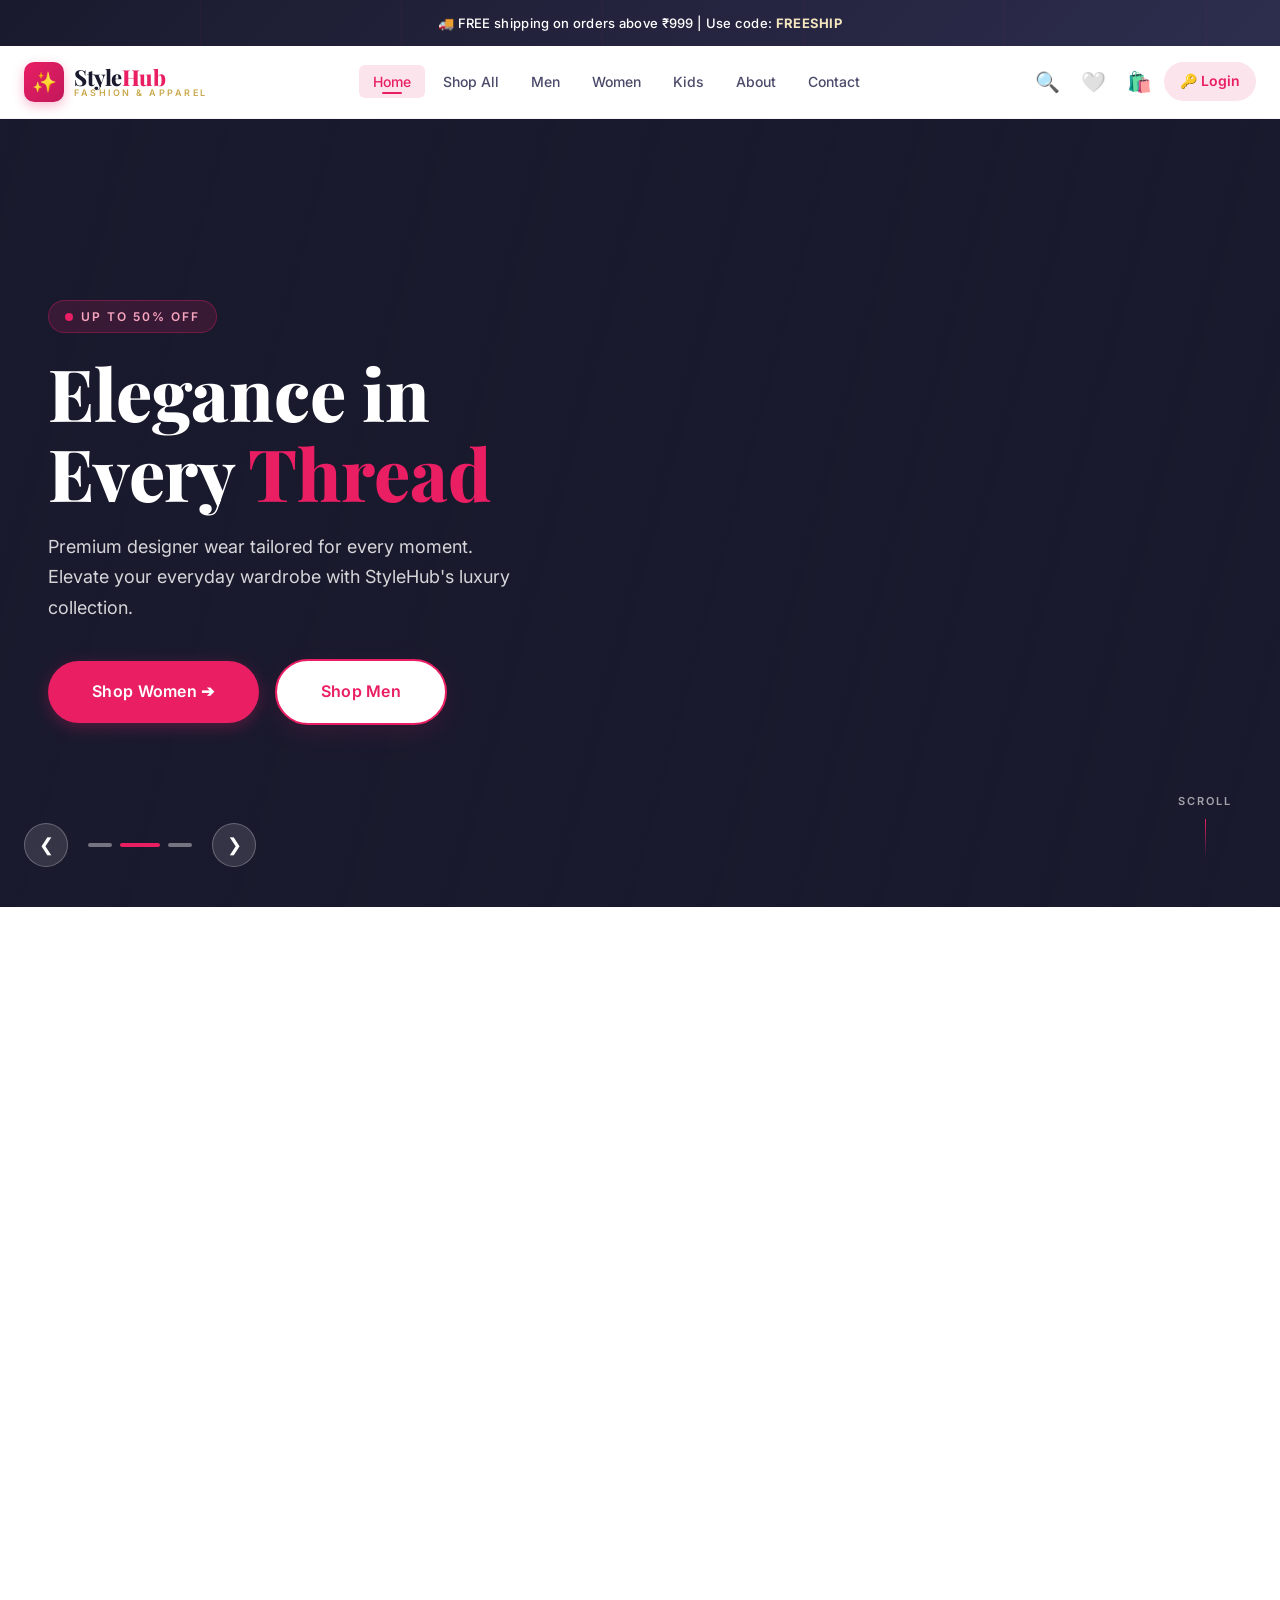
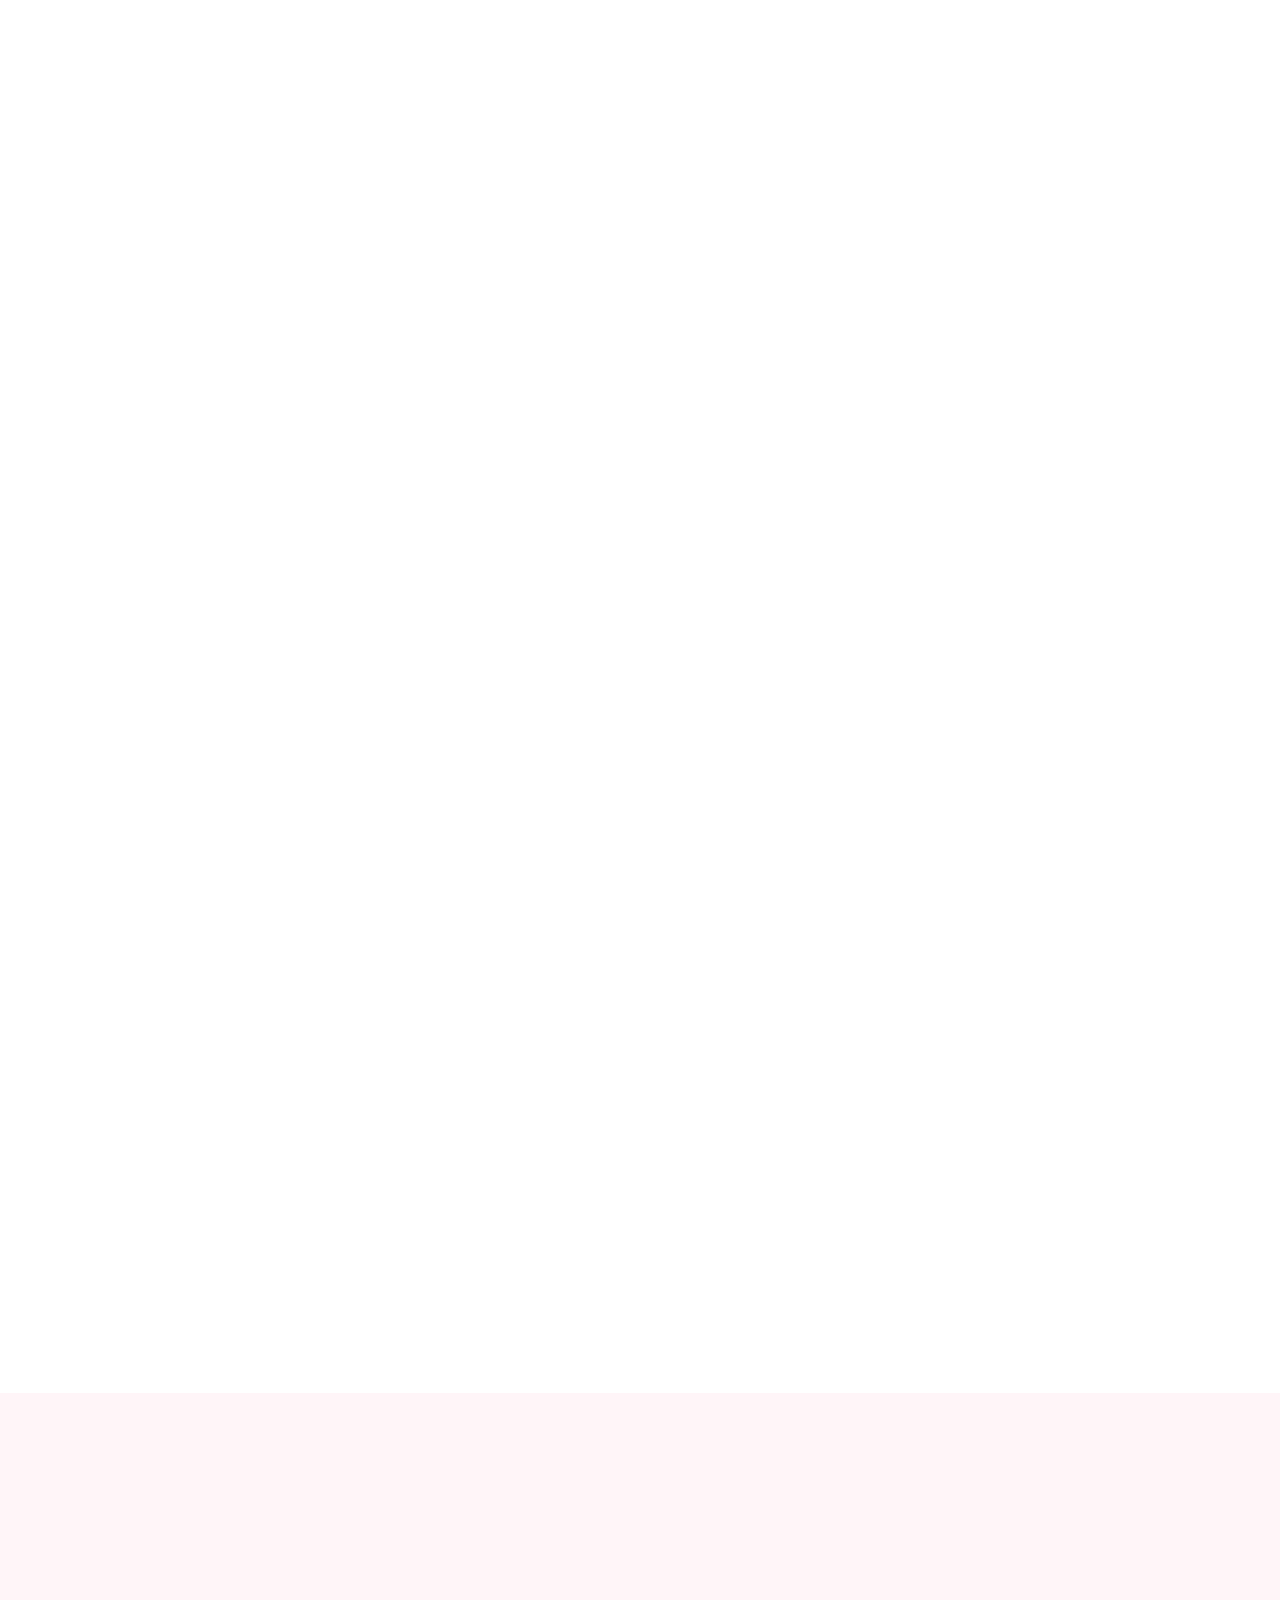
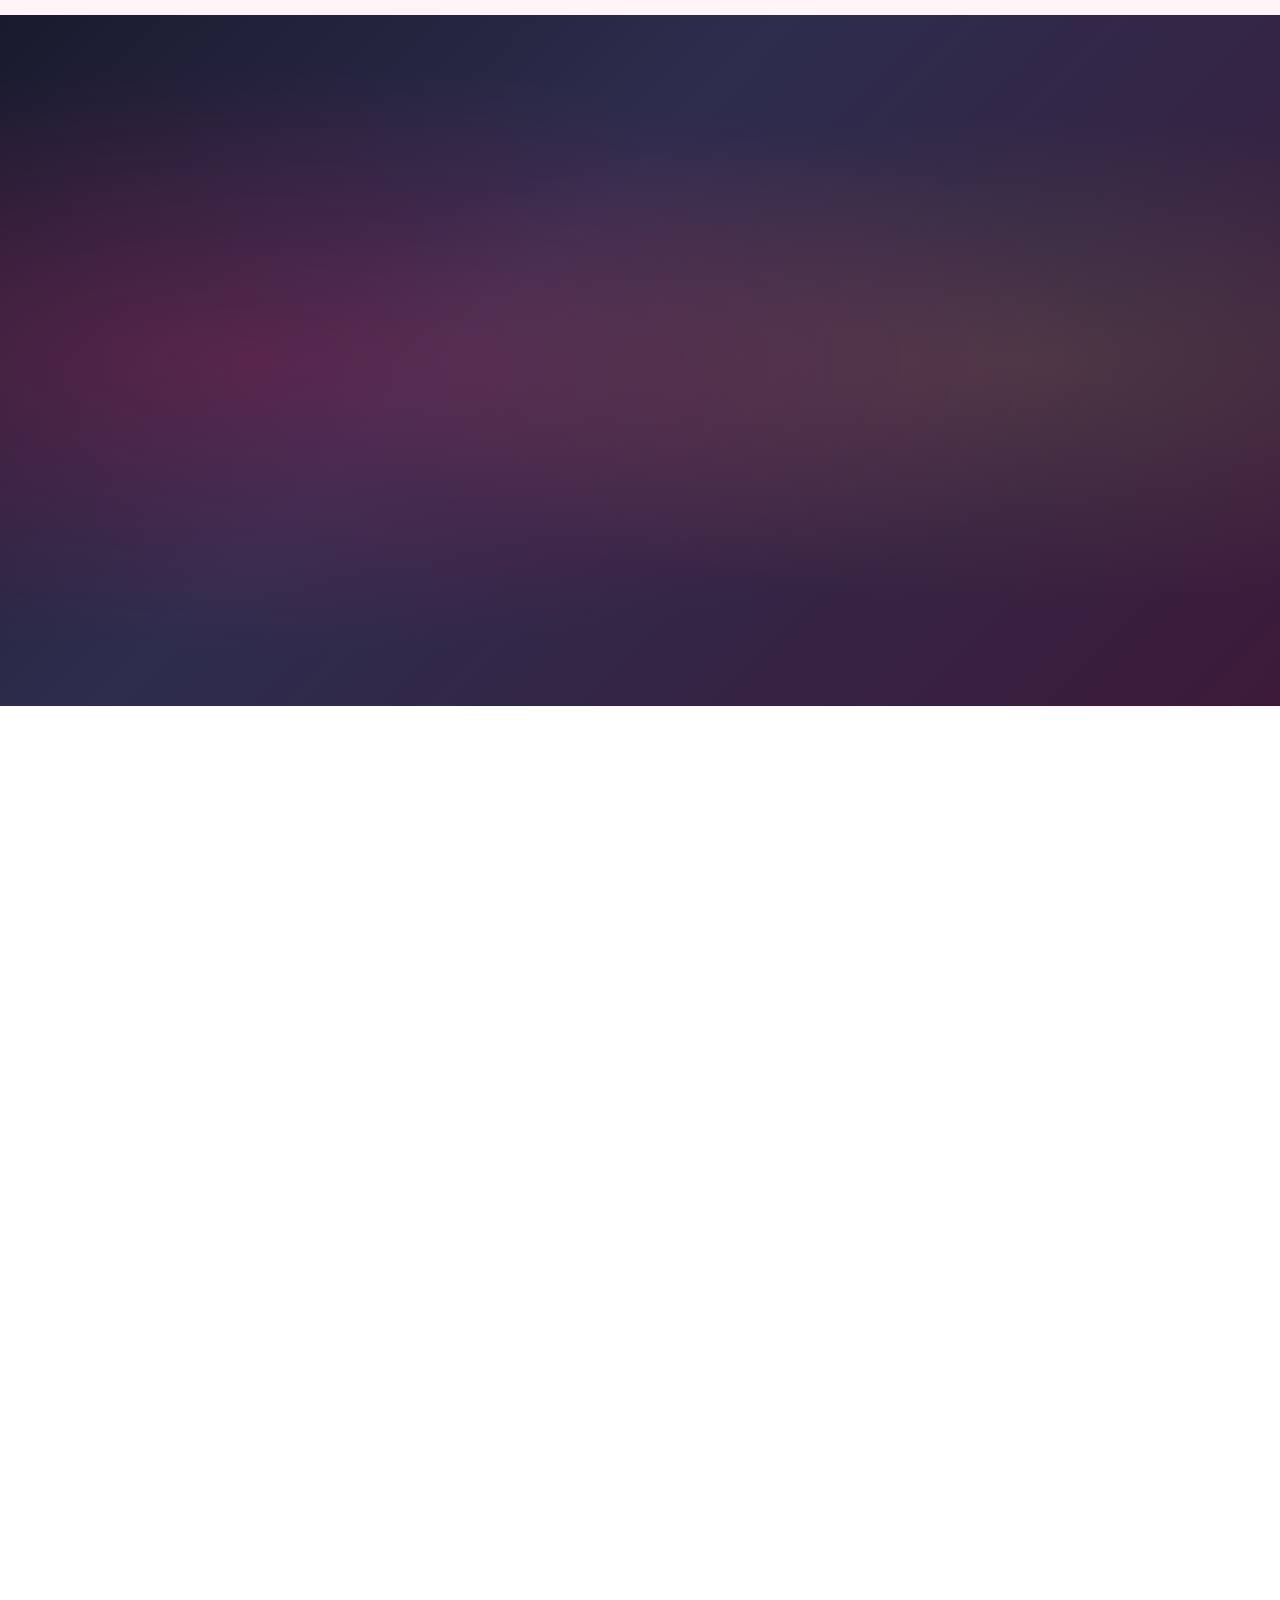
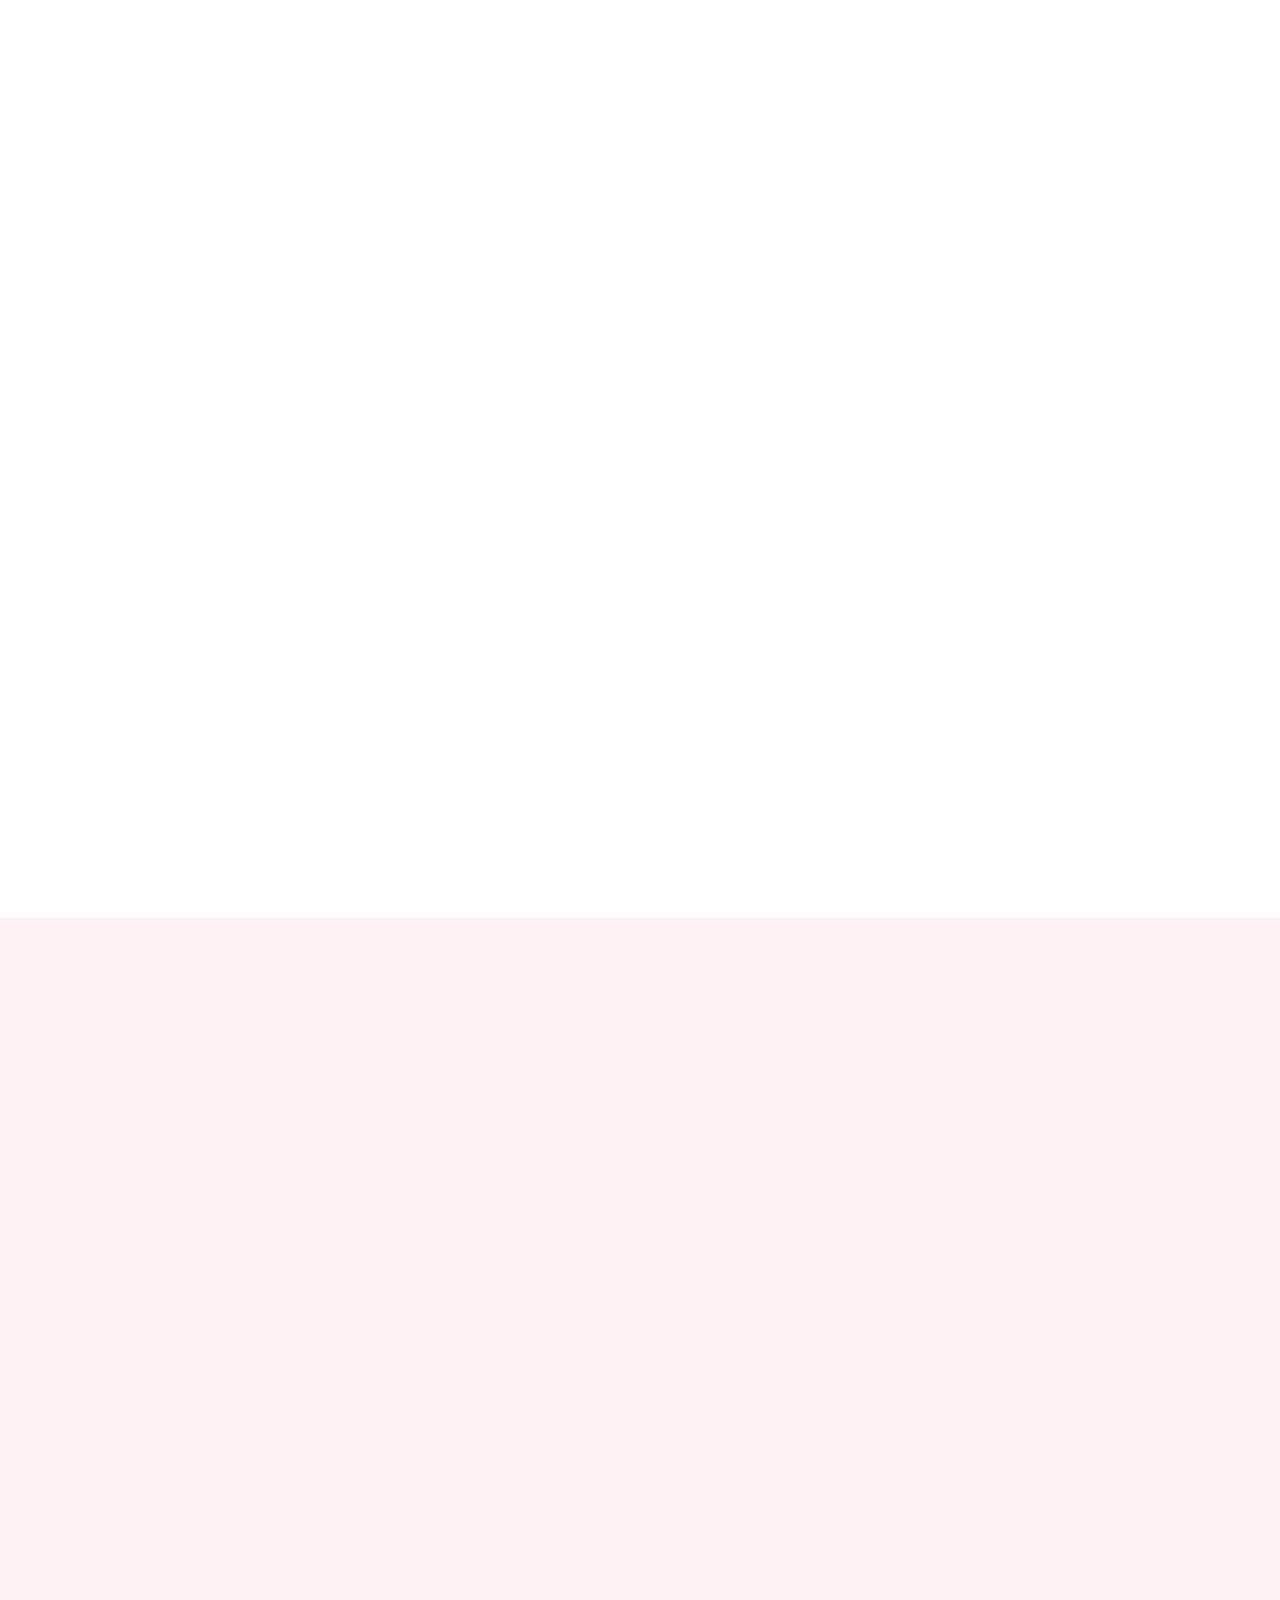
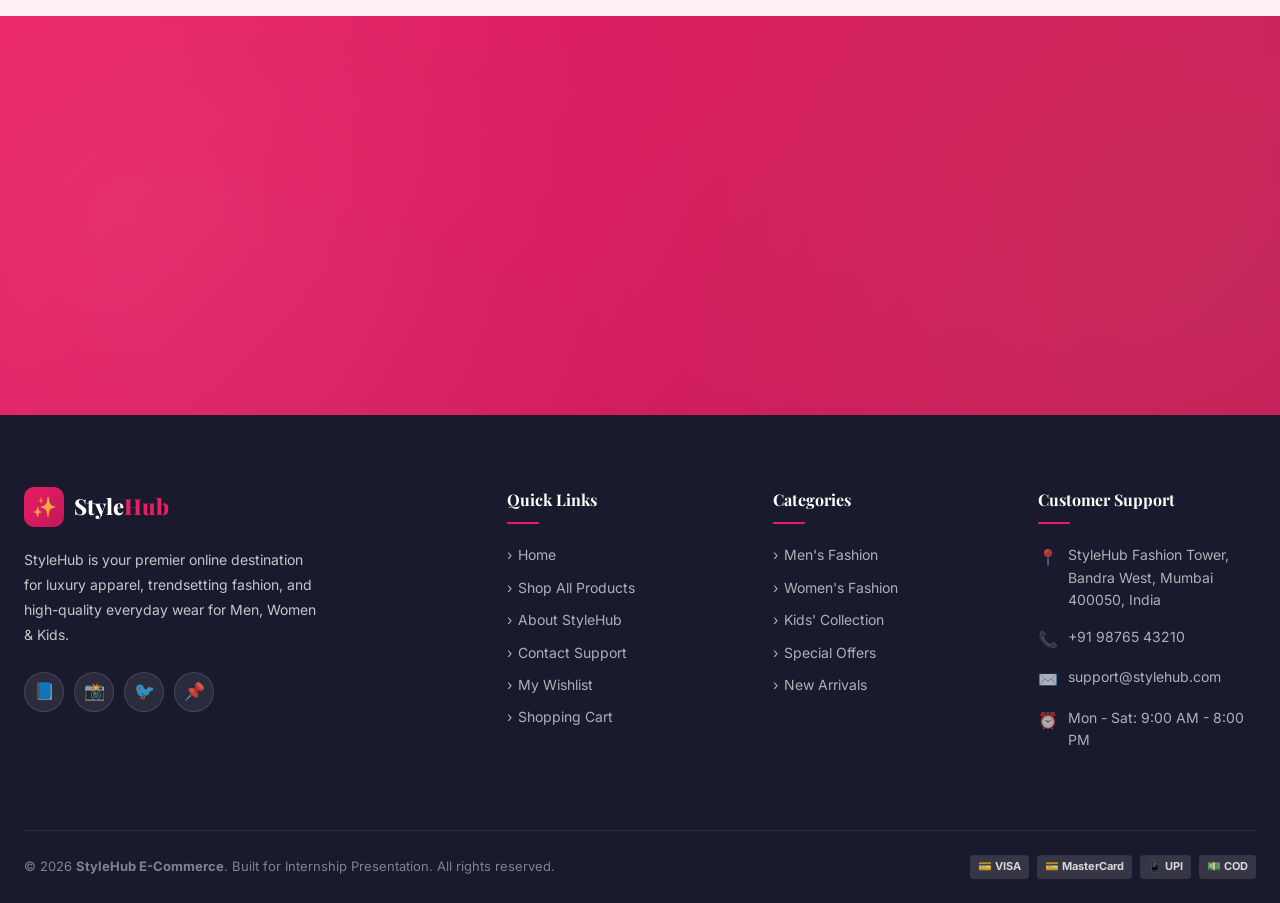
==== commit 65dbee17: "Remove scroll-to-top button from home page" ====
--- a/frontend/index.html
+++ b/frontend/index.html
@@ -642,9 +642,6 @@
     </div>
   </footer>
 
-  <!-- Back to Top Button -->
-  <button id="back-to-top" aria-label="Back to top">↑</button>
-
   <!-- JavaScript Files -->
   <script src="js/products.js"></script>
   <script src="js/script.js"></script>
--- a/frontend/css/style.css
+++ b/frontend/css/style.css
@@ -2116,38 +2116,7 @@
 .sh-toast--error { border-left-color: #ef4444; }
 .sh-toast--warning { border-left-color: var(--gold); }
 
-/* ============================================================
-   BACK TO TOP
-   ============================================================ */
-#back-to-top {
-  position: fixed;
-  bottom: 32px;
-  left: 32px;
-  z-index: 999;
-  width: 48px;
-  height: 48px;
-  background: var(--primary);
-  color: var(--white);
-  border-radius: 50%;
-  font-size: 20px;
-  display: flex;
-  align-items: center;
-  justify-content: center;
-  box-shadow: var(--shadow-md);
-  transform: translateY(100px);
-  opacity: 0;
-  transition: transform var(--transition), opacity var(--transition), background var(--transition);
-}
-
-#back-to-top.visible {
-  transform: translateY(0);
-  opacity: 1;
-}
-
-#back-to-top:hover {
-  background: var(--primary-dark);
-  transform: translateY(-4px);
-}
+
 
 /* ============================================================
    SCROLL ANIMATIONS
@@ -2331,7 +2300,7 @@
   .features-grid { grid-template-columns: 1fr; }
 
   .sh-toast { bottom: 16px; right: 16px; left: 16px; max-width: none; }
-  #back-to-top { bottom: 20px; left: 20px; width: 42px; height: 42px; font-size: 18px; }
+
 
   .product-actions-group { flex-direction: column; }
   .product-actions-group button { width: 100%; }
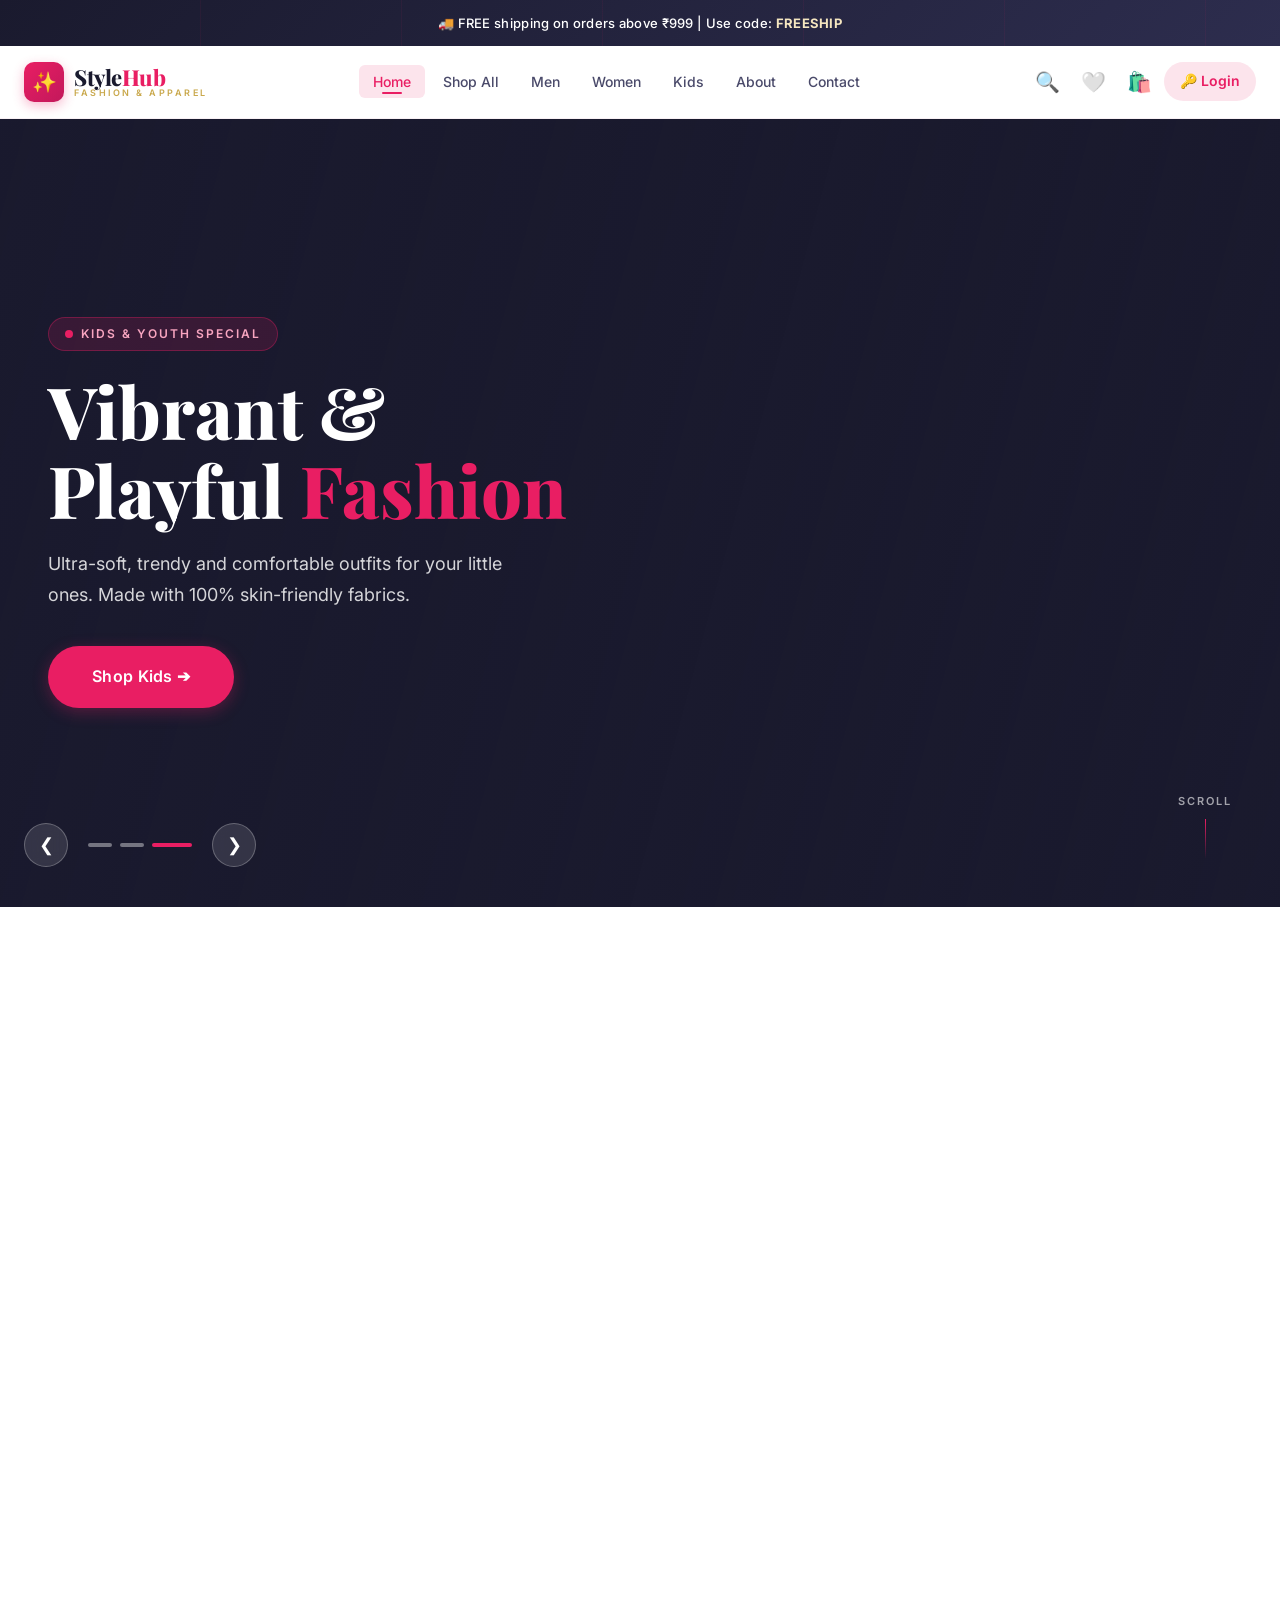
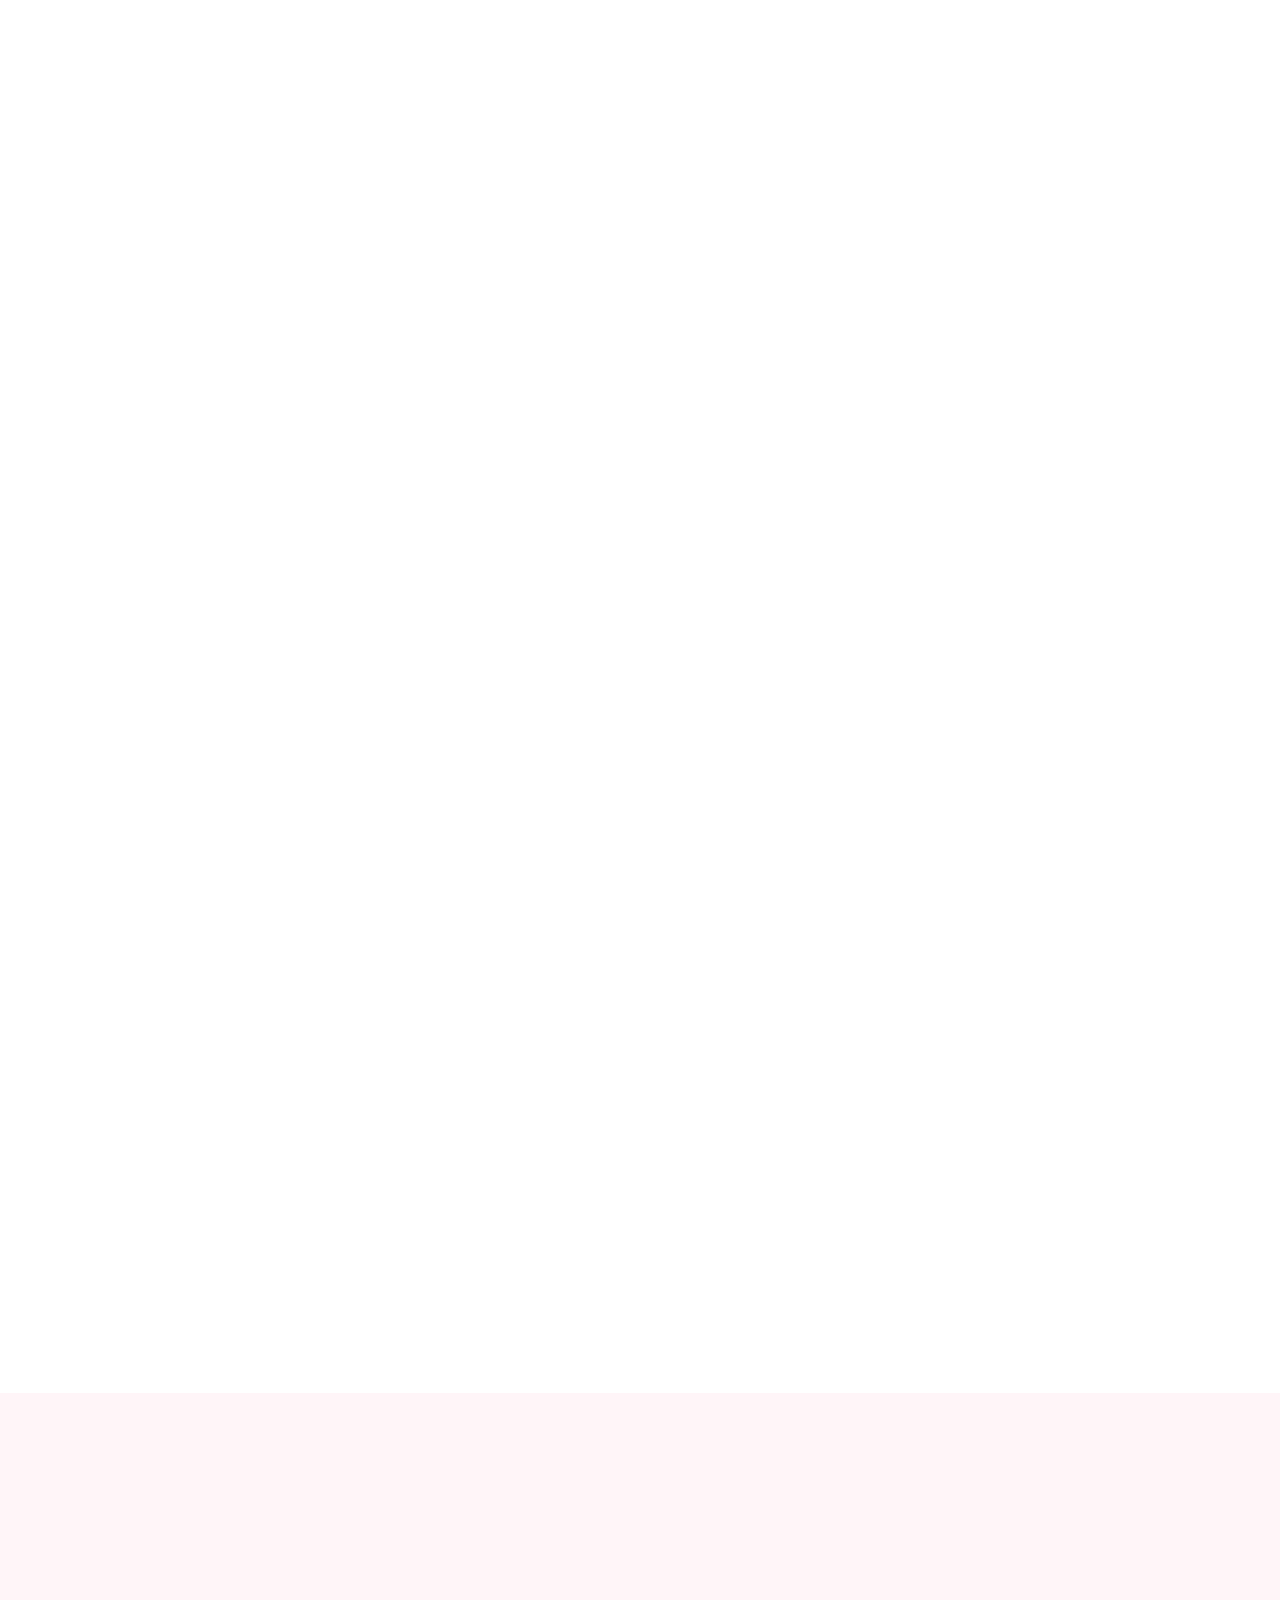
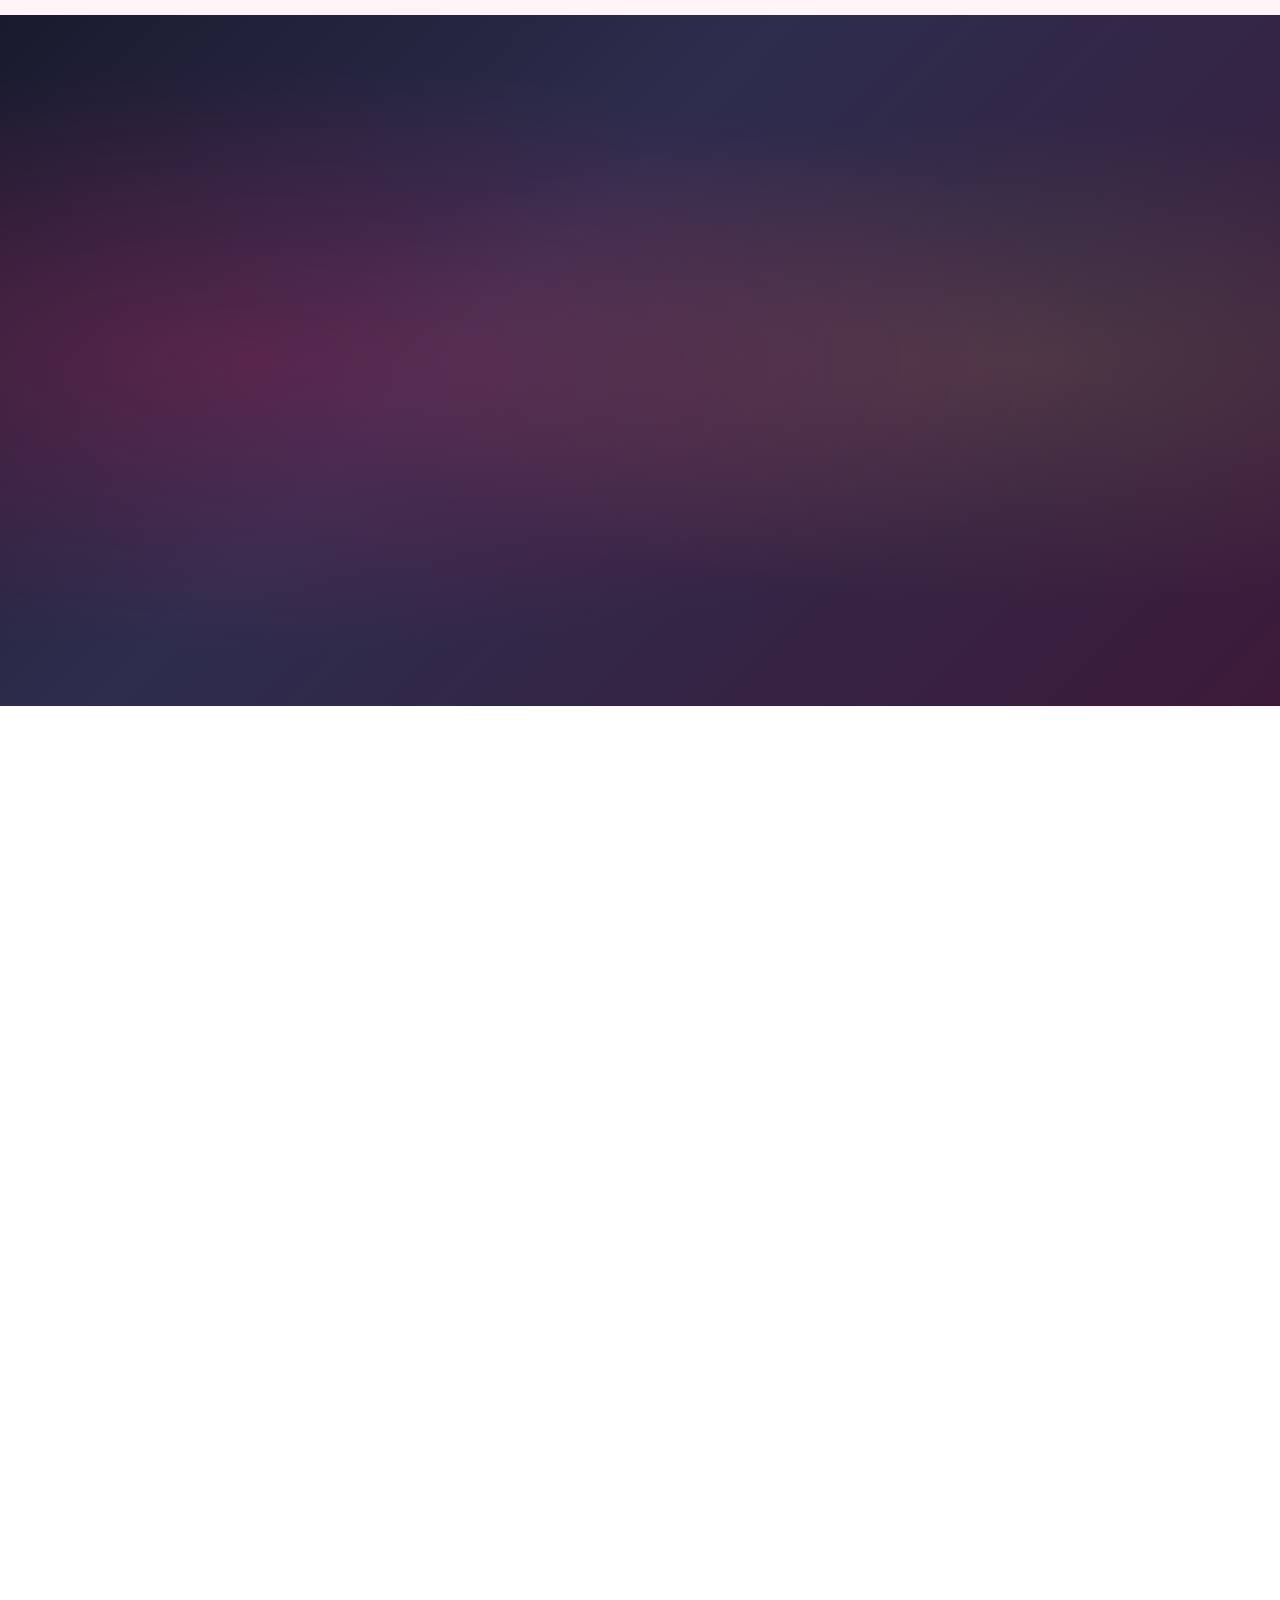
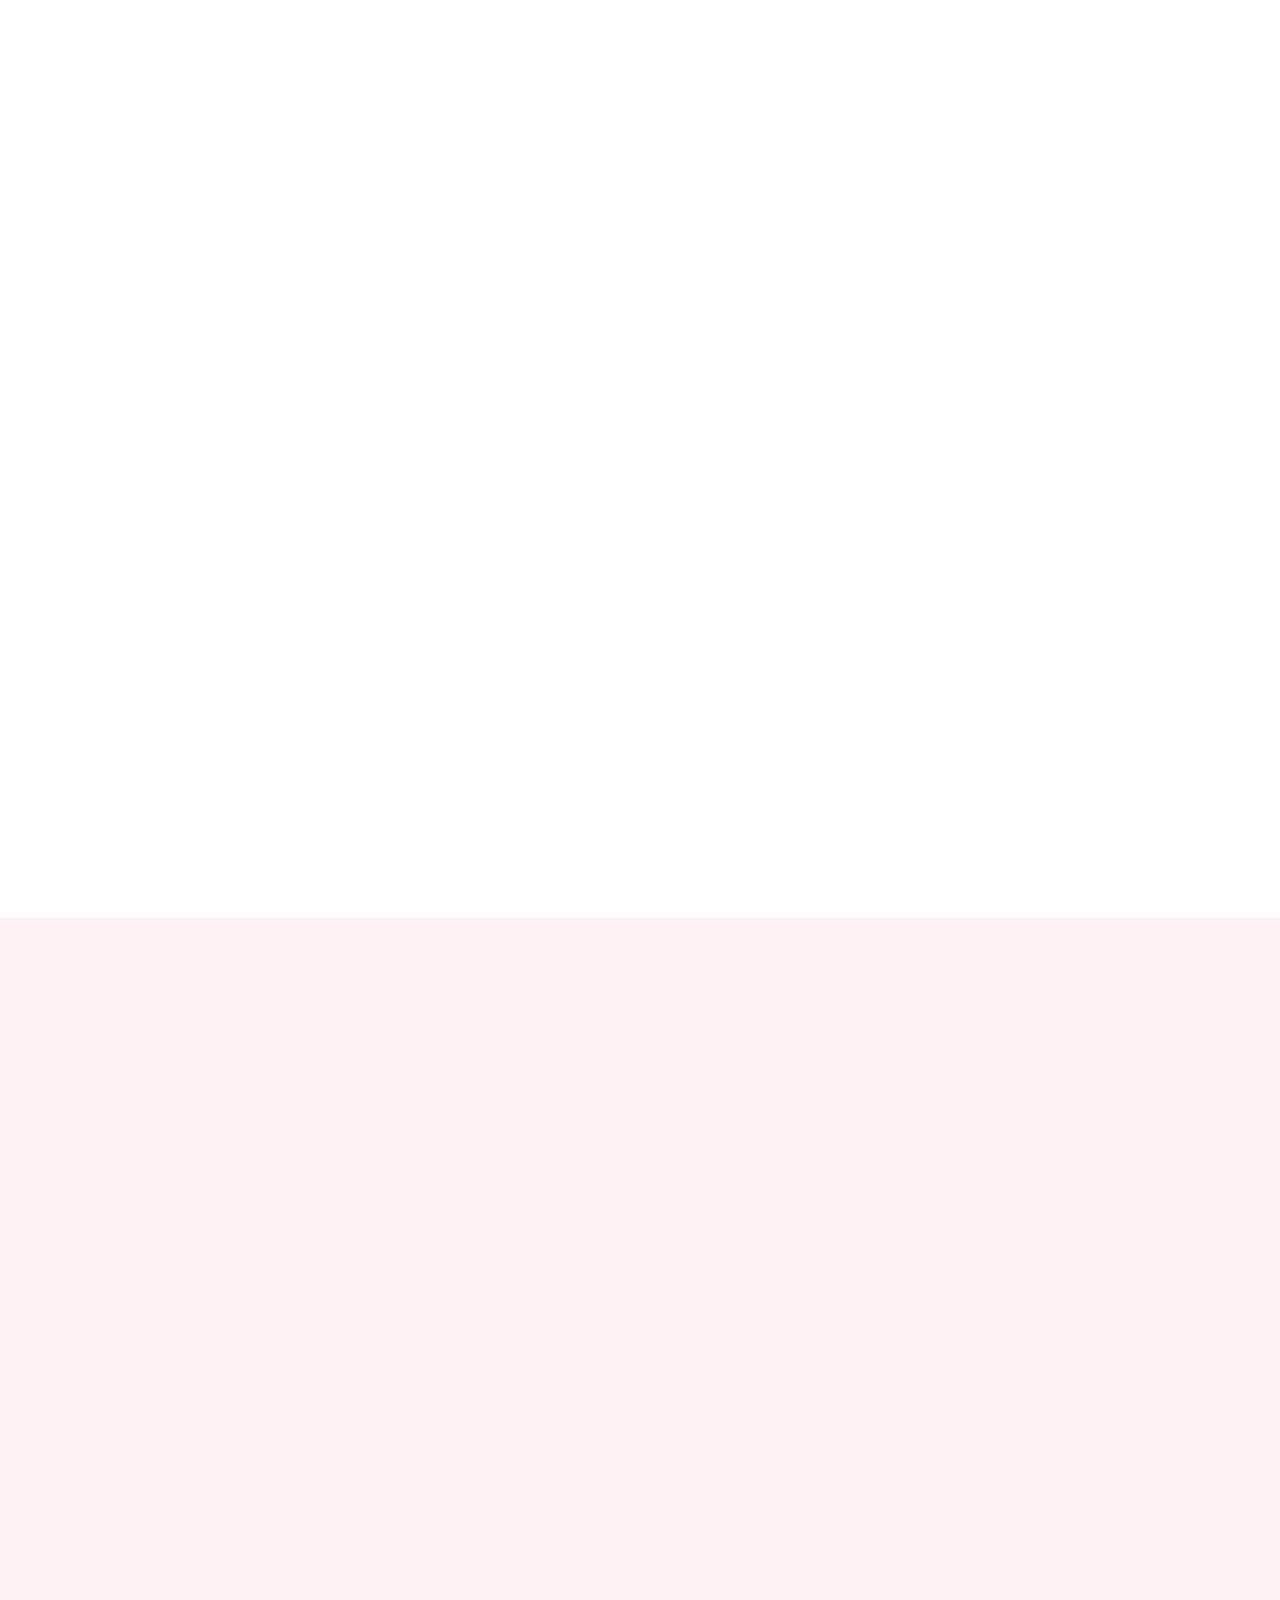
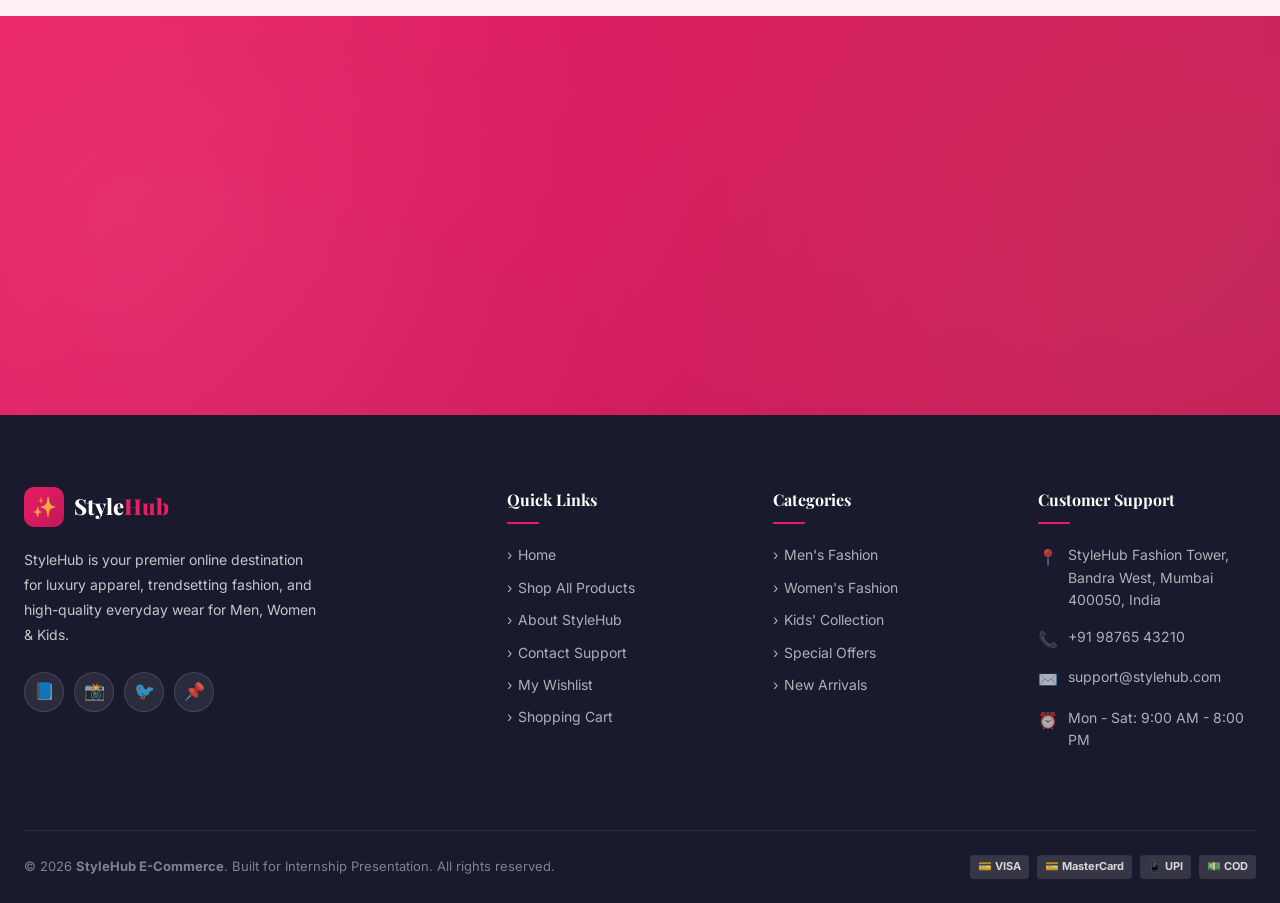
==== commit 38d2f705: "Remove Explore Categories button from home page" ====
--- a/frontend/index.html
+++ b/frontend/index.html
@@ -142,7 +142,6 @@
         <p class="hero-slide__subtitle">Discover curated luxury fashion, elegant apparel and seasonal trends for Men, Women and Kids crafted with unmatched quality.</p>
         <div class="hero-slide__actions">
           <a href="products.html" class="btn btn--primary btn--lg">Shop Now ➔</a>
-          <a href="#categories" class="btn btn--white btn--lg" id="explore-categories-btn" onclick="document.getElementById('categories')?.scrollIntoView({behavior:'smooth'});">Explore Categories</a>
         </div>
       </div>
     </div>
